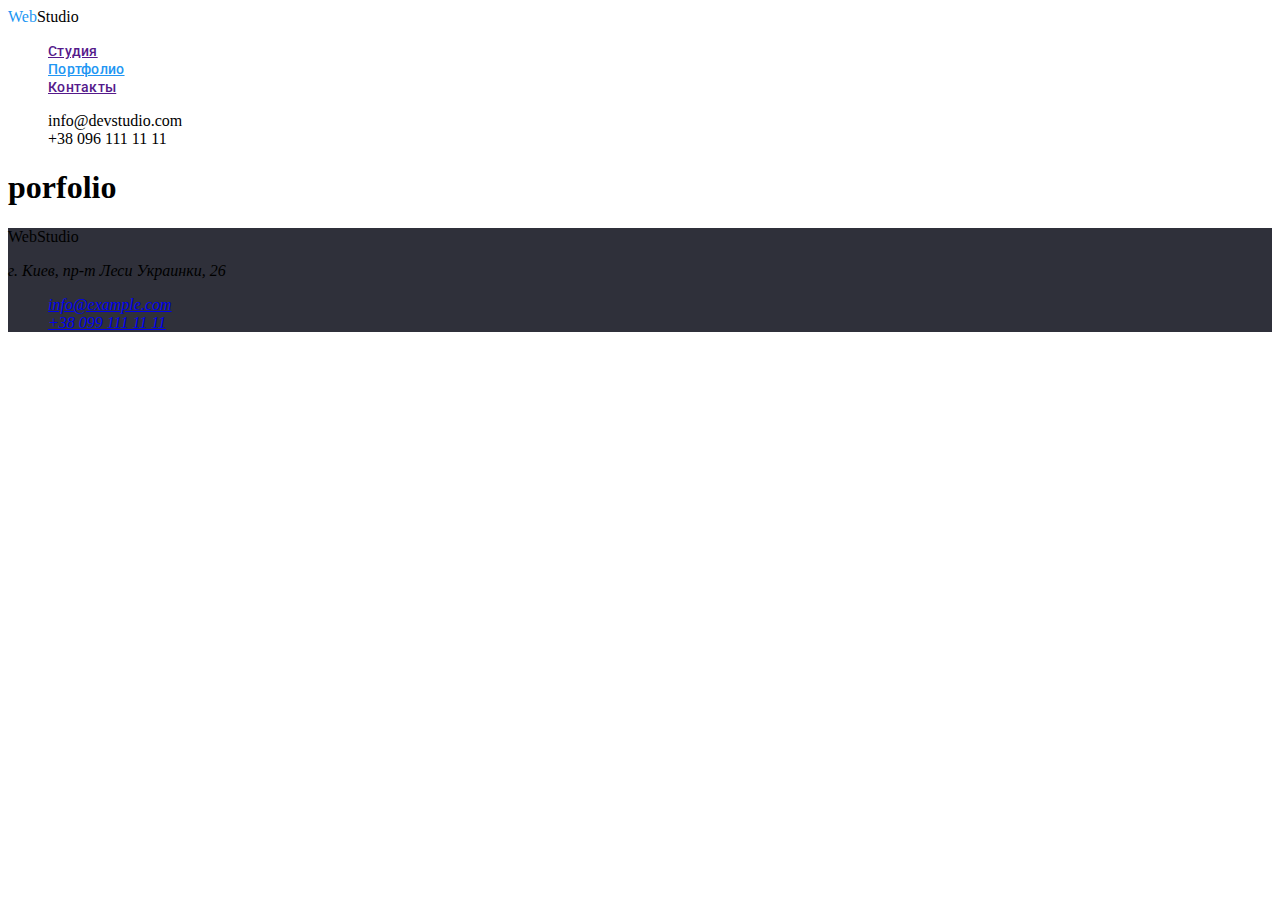
==== portfolio.html @ d1a4fc59 "зробив основні моменти в css" ====
<!DOCTYPE html>
<html lang="ru">
  <head>
    <meta charset="UTF-8" />
    <meta http-equiv="X-UA-Compatible" content="IE=edge" />
    <meta name="viewport" content="width=device-width, initial-scale=1.0" />
    <title>portfolio</title>
    <link rel="preconnect" href="https://fonts.googleapis.com" />
    <link rel="preconnect" href="https://fonts.gstatic.com" crossorigin />
    <link
      href="https://fonts.googleapis.com/css2?family=Raleway:wght@700&family=Roboto:wght@400;500;700;900&display=swap"
      rel="stylesheet"
    />
    <link rel="stylesheet" href="./css/styles.css" />
  </head>
  <body>
    <!-- header-section -->
    <header class="header">
      <a href="./index.html" class="header-logo link"> <span class="web-cl">Web</span>Studio </a>
      <nav class="header-nav">
        <ul class="header-list list">
          <li class="header-item">
            <a href="" class="header-link">Студия</a>
          </li>
          <li class="header-item">
            <a href="./portfolio.html" class="header-link header-link-current">Портфолио</a>
          </li>
          <li class="header-item">
            <a href="" class="header-link">Контакты</a>
          </li>
        </ul>
      </nav>
      <ul class="contact-items list">
        <li class="contact-item">
          <a href="mailto:info@devstudio.com" class="header-mail link">info@devstudio.com</a>
        </li>
        <li class="contact-item">
          <a href="tel:+380961111111" class="header-phone link">+38 096 111 11 11</a>
        </li>
      </ul>
    </header>
    <!-- Main section -->
    <main><h1>porfolio</h1></main>
    <footer>
      <!-- Подвал сайта -->
      <section class="footer">
        <a href="./index.html" class="footer-logo link"> WebStudio </a>

        <address>
          <p>г. Киев, пр-т Леси Украинки, 26</p>
          <ul class="address-items list">
            <li class="address-item"><a href="mailto:info@example.com">info@example.com</a></li>
            <li class="address-item"><a href="tell:+380991111111">+38 099 111 11 11</a></li>
          </ul>
        </address>
      </section>
    </footer>
  </body>
</html>
---- css/styles.css ----
:root {
    /* Fonts */
    --main-font: Roboto , sans-serif;
    --secondary-font: Ralawey , sans-serif;
    
    /* Text colors */
    --main-txt-cl: #212121;
    --accent-txt-cl: #2196F3;
    --btn-txt-cl: #ffffff;
    --second-txt-color:#757575;
    --black-txt-cl: #000000;
    /* background-color */
    --light-bg-cl:#ffffff;
    --dark-bg-cl: #2F303A;
    --grey-bg-cl: #757575;

    /* others */
}

.body {
    font-family: var(--main-font);
    color:var(--main-txt-cl)
}

/* reset styles */
.link {
    text-decoration: none;
    color: currentColor;
}
.list {
    list-style: none;
}

/* base style */
.uppertitle {
    font-family: 'Roboto';
    font-style: normal;
    font-weight: 900;
    font-size: 44px;
    line-height: calc(60/44);
    text-align: center;
    letter-spacing: 0.06em;
    text-transform: uppercase;
    color:var(--btn-txt-cl)
}
.btn {
    font-family: 'Roboto';
    font-style: normal;
    font-weight: 700;
    font-size: 16px;
    line-height: calc(30/16);
    display: flex;
    align-items: center;
    text-align: center;
    letter-spacing: 0.06em;
    color:var(--btn-txt-cl);
    background-color: var(--accent-txt-cl);
}
.logo {
    font-family: 'Raleway';
    font-style: normal;
    font-weight: 700;
    font-size: 26px;
    line-height: calc(31/26);
    letter-spacing: 0.03em;
}
/* 
!!!!!!!!!!!!!!!!!!!!!!!!!!!!
!!!!!!Header section!!!!!!!! 
!!!!!!!!!!!!!!!!!!!!!!!!!!!!
*/
.header {
    background-color:var(--light-bg-cl)
}

.header-link {
    font-family: 'Roboto';
    font-style: normal;
    font-weight: 500;
    font-size: 14px;
    line-height: calc(16/14);
    letter-spacing: 0.02em;
}
.header-link:hover,
.header-link:focus,
.header-phone:hover,
.header-phone:focus {
    color: var(--accent-txt-cl);
}
.header-link-current {
    color:var(--accent-txt-cl)
}
.web-cl {
    color: var(--accent-txt-cl);
}
/* 
!!!!!!!!!!!!!!!!!!!!!!!!!!!!
!!!!!!Hero section!!!!!!!!!! 
!!!!!!!!!!!!!!!!!!!!!!!!!!!!
*/
.hero {
    background-color: #2F303A;
}
/* 
!!!!!!!!!!!!!!!!!!!!!!!!!!!!
!!!!!!Features section!!!!!!
!!!!!!!!!!!!!!!!!!!!!!!!!!!!
*/
.feature {
    background-color: var(--light-bg-cl);
}
.feature-article {
    font-family: 'Roboto';
        font-style: normal;
        font-weight: 700;
        font-size: 14px;
        line-height: calc(16/14);
        letter-spacing: 0.03em;
        text-transform: uppercase;
        color: #212121;
}
.feature-paragraph {
        font-family: 'Roboto';
        font-style: normal;
        font-weight: 400;
        font-size: 14px;
        line-height: calc(24/14);
        letter-spacing: 0.03em;
        color: #757575;
}
/* 
!!!!!!!!!!!!!!!!!!!!!!!!!!!!
!!!!!!Portfolio section!!!!! 
!!!!!!!!!!!!!!!!!!!!!!!!!!!!
*/
.portfolio {
    background-color: var(--light-bg-cl);
}
.portfolio-main {
        font-family: 'Roboto';
        font-style: normal;
        font-weight: 700;
        font-size: 36px;
        line-height: calc(42/36);
        text-align: center;
        letter-spacing: 0.03em;
        color: #212121;
}

/* 
!!!!!!!!!!!!!!!!!!!!!!!!!!!!
!!!!!!Team section!!!!!!!!!! 
!!!!!!!!!!!!!!!!!!!!!!!!!!!!
*/
.team {
    background-color: #E5E5E5;;
}
.team-main {
    font-family: 'Roboto';
    font-style: normal;
    font-weight: 700;
    font-size: 36px;
    line-height: calc(42/36);
    text-align: center;
    letter-spacing: 0.03em;
    color: #212121;
}
.team-name {
    font-family: 'Roboto';
    font-style: normal;
    font-weight: 500;
    font-size: 16px;
    line-height: calc(19/16);
    text-align: center;
    letter-spacing: 0.03em;
    color: #212121;
}
.team-job {
    font-family: 'Roboto';
    font-style: normal;
    font-weight: 400;
    font-size: 16px;
    line-height: calc(19/16);
    text-align: center;
    letter-spacing: 0.03em;
    color: #757575;
}
/* 
!!!!!!!!!!!!!!!!!!!!!!!!!!!!
!!!!!!Footer section!!!!!!!!!! 
!!!!!!!!!!!!!!!!!!!!!!!!!!!!
*/
.footer {
    background-color: var(--dark-bg-cl);
}
.address {
    font-family: 'Roboto';
    font-style: normal;
    font-weight: 400;
    font-size: 14px;
    line-height:calc(24/14);
    letter-spacing: 0.03em;
     color: #FFFFFF;
}
.footer-list{
    font-family: 'Roboto';
    font-style: normal;
    font-weight: 400;
    font-size: 14px;
    line-height: calc(24/14);
    letter-spacing: 0.03em;
    color: rgba(255, 255, 255, 0.6);
}
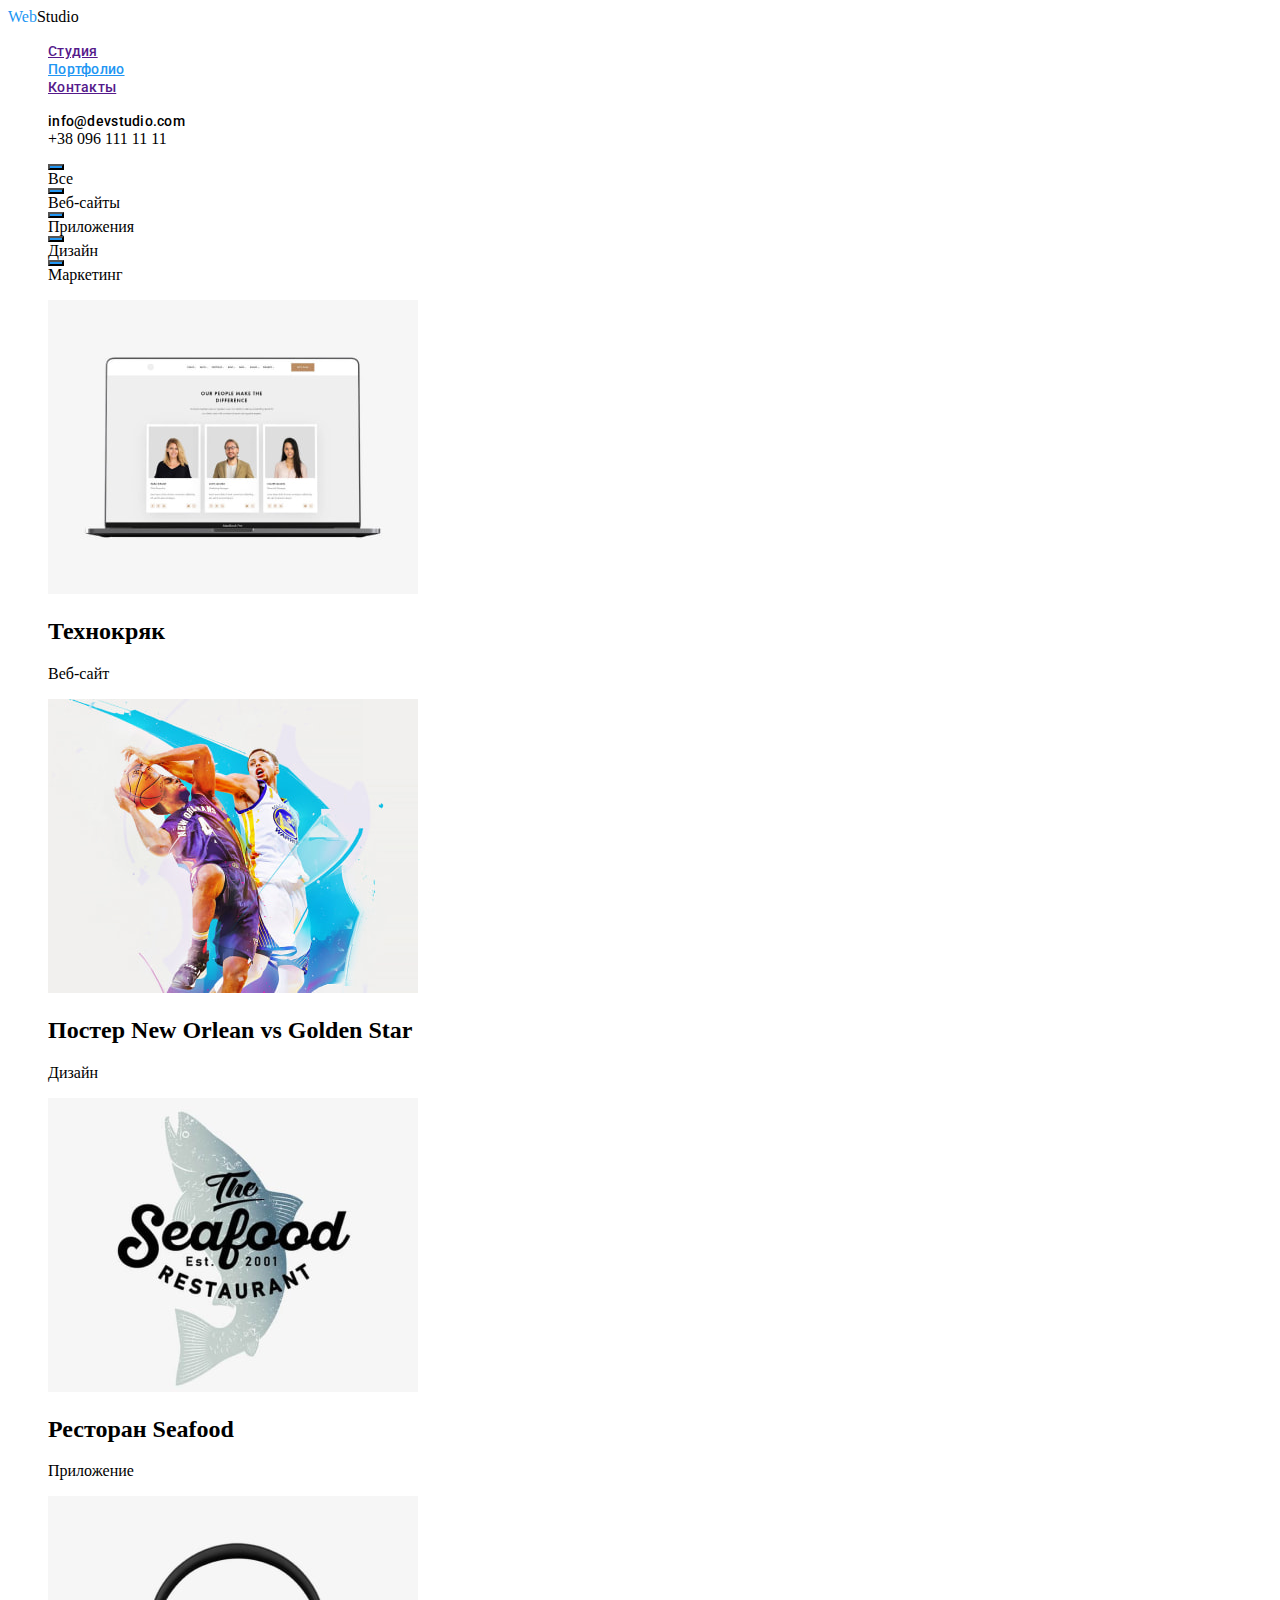
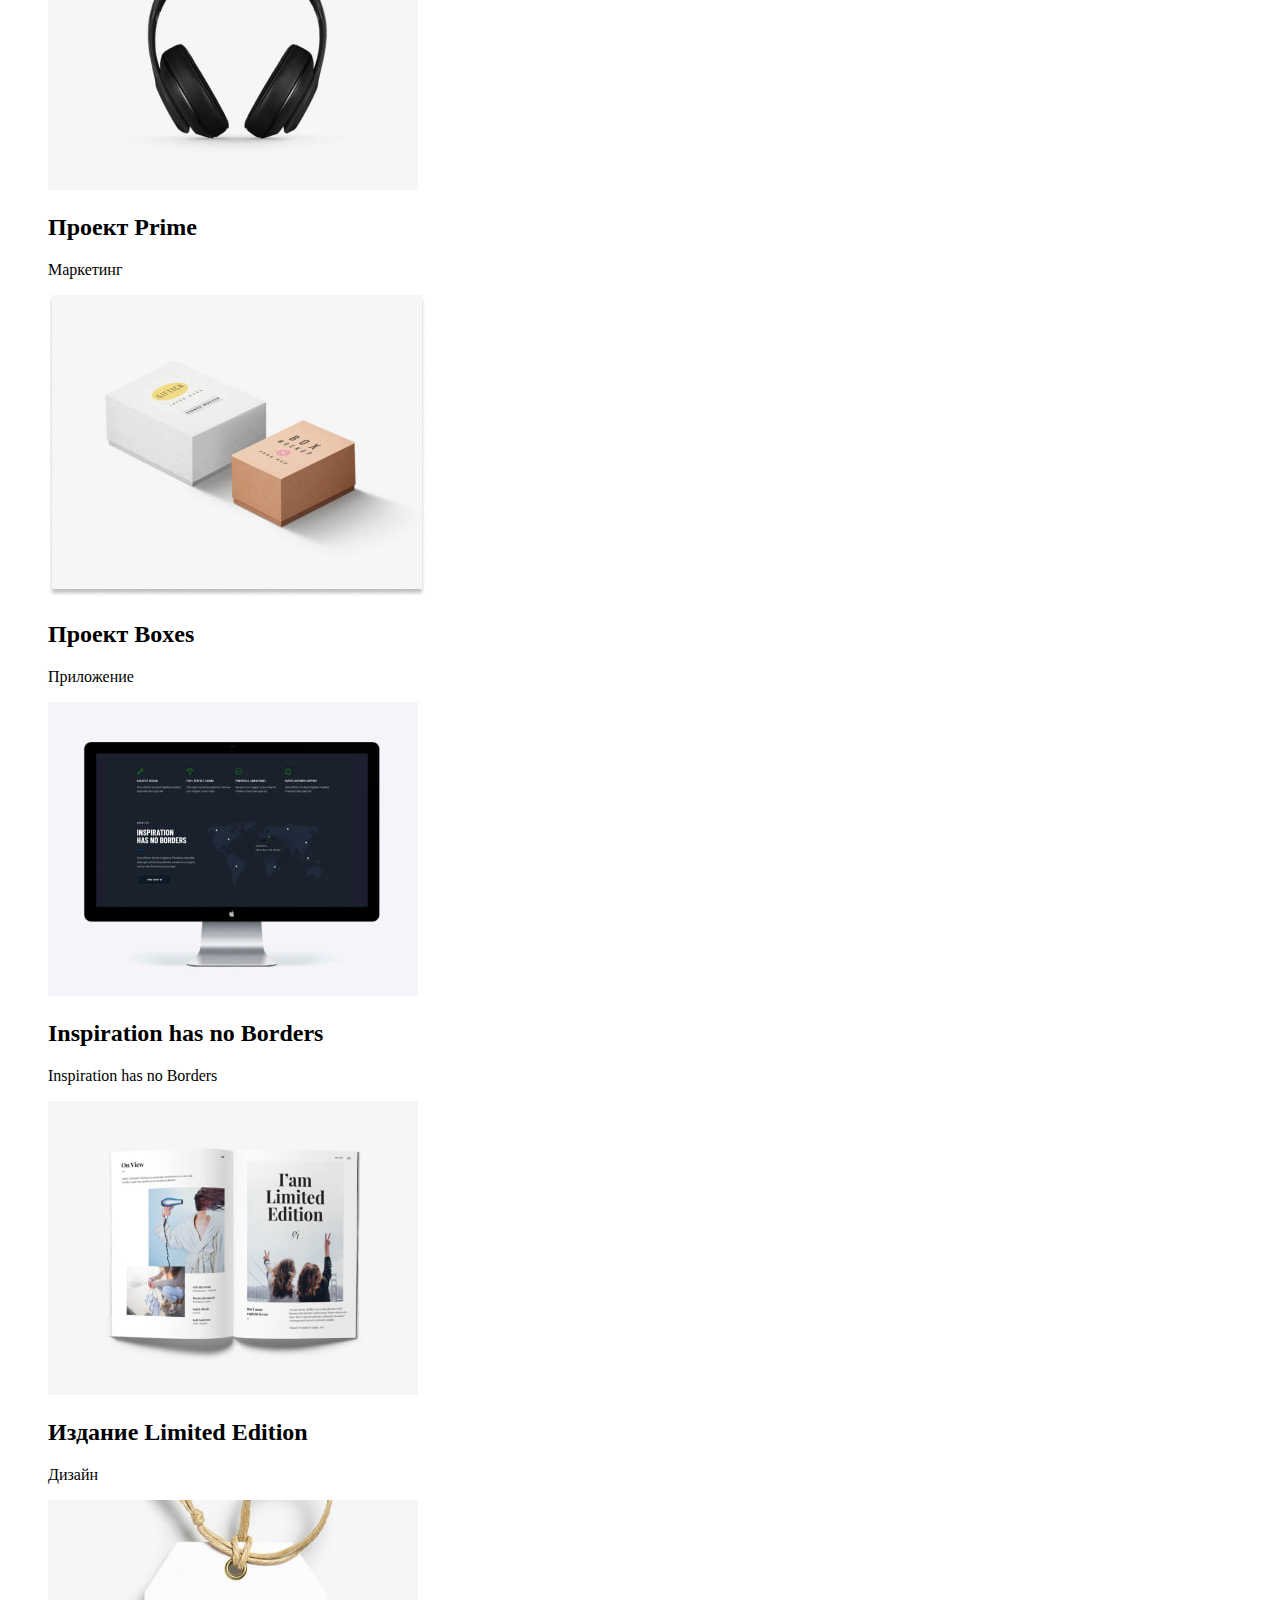
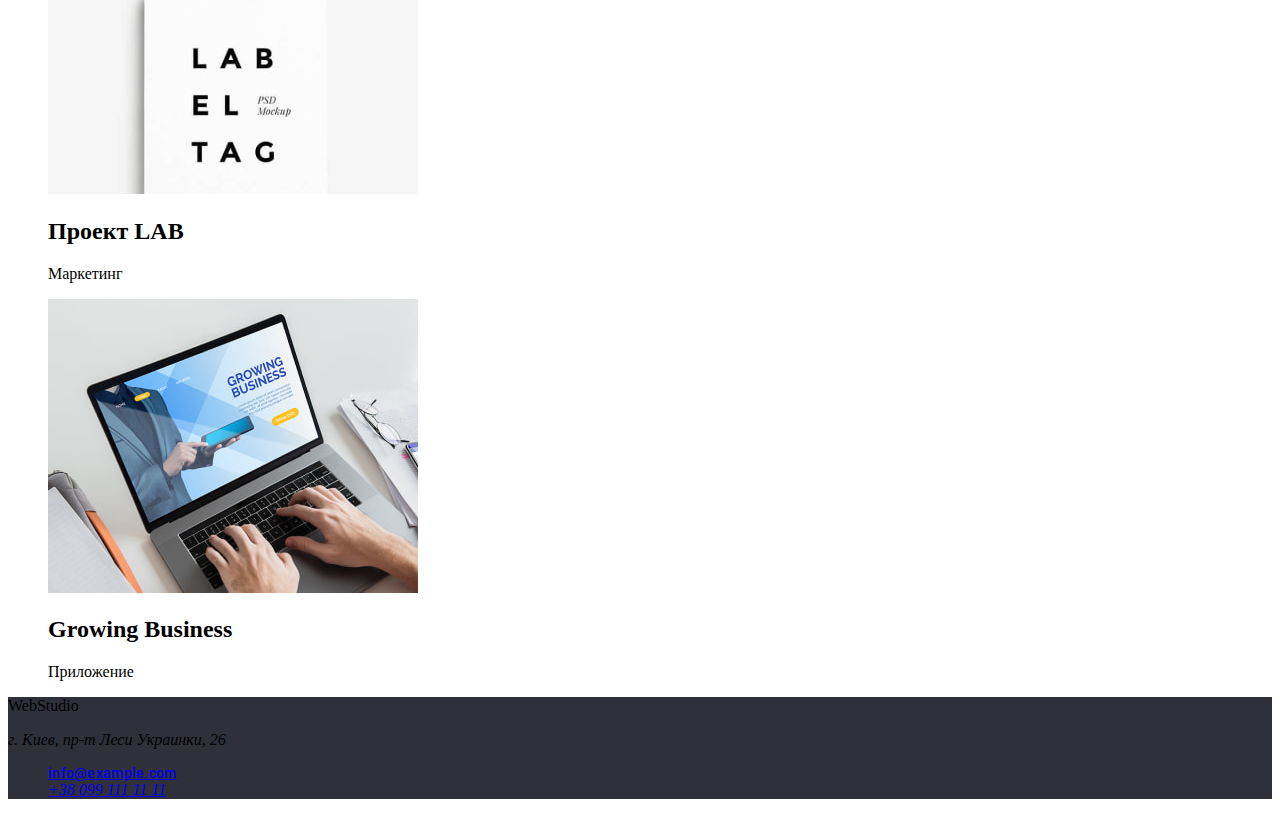
==== commit 03f0f211: "portfolio" ====
--- a/portfolio.html
+++ b/portfolio.html
@@ -32,7 +32,7 @@
       </nav>
       <ul class="contact-items list">
         <li class="contact-item">
-          <a href="mailto:info@devstudio.com" class="header-mail link">info@devstudio.com</a>
+          <a href="mailto:info@devstudio.com" class="header-link link">info@devstudio.com</a>
         </li>
         <li class="contact-item">
           <a href="tel:+380961111111" class="header-phone link">+38 096 111 11 11</a>
@@ -40,7 +40,64 @@
       </ul>
     </header>
     <!-- Main section -->
-    <main><h1>porfolio</h1></main>
+    <main>
+      <section>
+        <ul class="list">
+          <li><button type="button" class="btn"></button>Все</li>
+          <li><button type="button" class="btn"></button>Веб-сайты</li>
+          <li><button type="button" class="btn"></button>Приложения</li>
+          <li><button type="button" class="btn"></button>Дизайн</li>
+          <li><button type="button" class="btn"></button>Маркетинг</li>
+        </ul>
+        <ul class="list">
+          <li>
+            <img src="./images-portfolio/project-1.jpg" alt="" />
+            <h2>Технокряк</h2>
+            <p>Веб-сайт</p>
+          </li>
+          <li>
+            <img src="./images-portfolio/project-2.jpg" alt="" />
+            <h2>Постер New Orlean vs Golden Star</h2>
+            <p>Дизайн</p>
+          </li>
+          <li>
+            <img src="./images-portfolio/project-3.jpg" alt="" />
+            <h2>Ресторан Seafood</h2>
+            <p>Приложение</p>
+          </li>
+          <li>
+            <img src="./images-portfolio/project-4.jpg" alt="" />
+            <h2>Проект Prime</h2>
+            <p>Маркетинг</p>
+          </li>
+          <li>
+            <img src="./images-portfolio/project-5.jpg" alt="" />
+            <h2>Проект Boxes</h2>
+            <p>Приложение</p>
+          </li>
+          <li>
+            <img src="./images-portfolio/project-6.jpg" alt="" />
+            <h2>Inspiration has no Borders</h2>
+            <p>Inspiration has no Borders</p>
+          </li>
+          <li>
+            <img src="./images-portfolio/project-7.jpg" alt="" />
+            <h2>Издание Limited Edition</h2>
+            <p>Дизайн</p>
+          </li>
+          <li>
+            <img src="./images-portfolio/project-8.jpg" alt="" />
+            <h2>Проект LAB</h2>
+            <p>Маркетинг</p>
+          </li>
+          <li>
+            <img src="./images-portfolio/project-9.jpg" alt="" />
+            <h2>Growing Business</h2>
+            <p>Приложение</p>
+          </li>
+        </ul>
+      </section>
+    </main>
     <footer>
       <!-- Подвал сайта -->
       <section class="footer">
@@ -49,8 +106,8 @@
         <address>
           <p>г. Киев, пр-т Леси Украинки, 26</p>
           <ul class="address-items list">
-            <li class="address-item"><a href="mailto:info@example.com">info@example.com</a></li>
-            <li class="address-item"><a href="tell:+380991111111">+38 099 111 11 11</a></li>
+            <li class="header-link"><a href="mailto:info@example.com">info@example.com</a></li>
+            <li class="header-phone"><a href="tell:+380991111111">+38 099 111 11 11</a></li>
           </ul>
         </address>
       </section>
--- a/css/styles.css
+++ b/css/styles.css
@@ -20,6 +20,7 @@
 .body {
     font-family: var(--main-font);
     color:var(--main-txt-cl)
+    
 }
 
 /* reset styles */
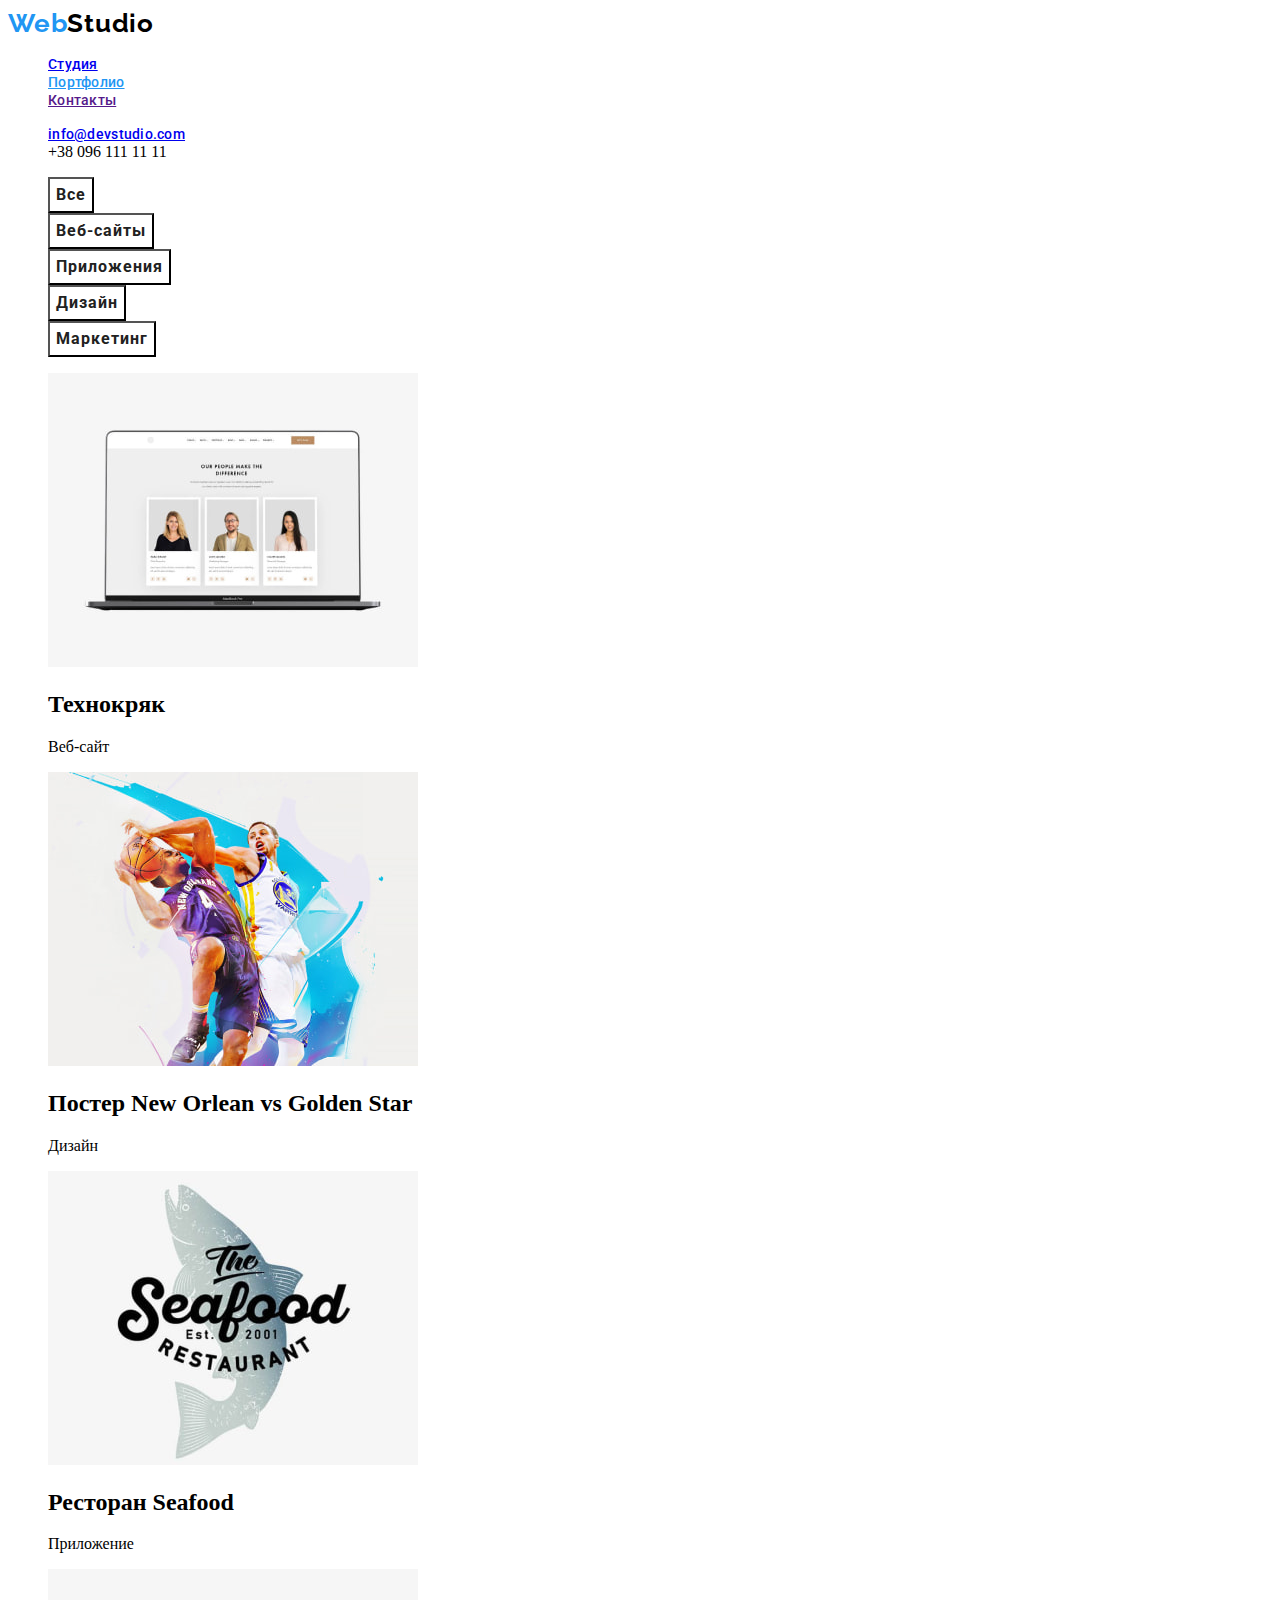
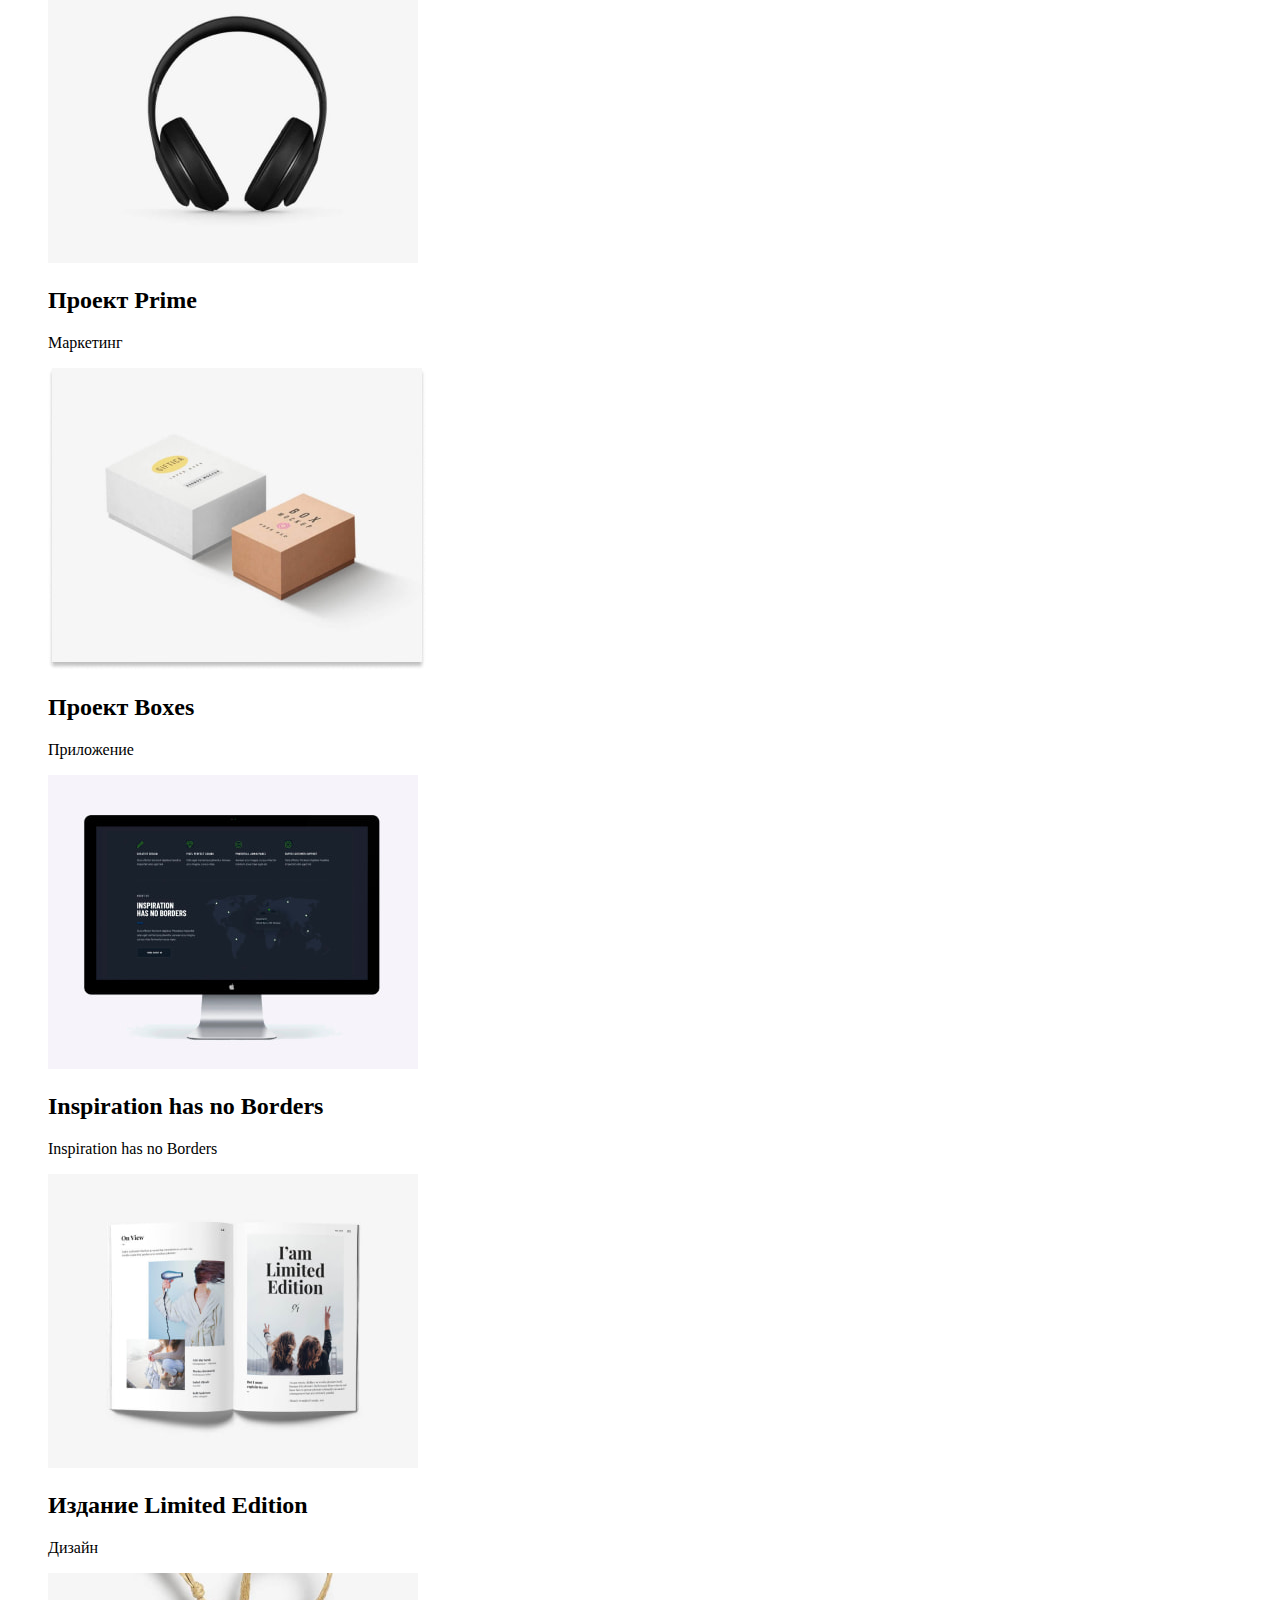
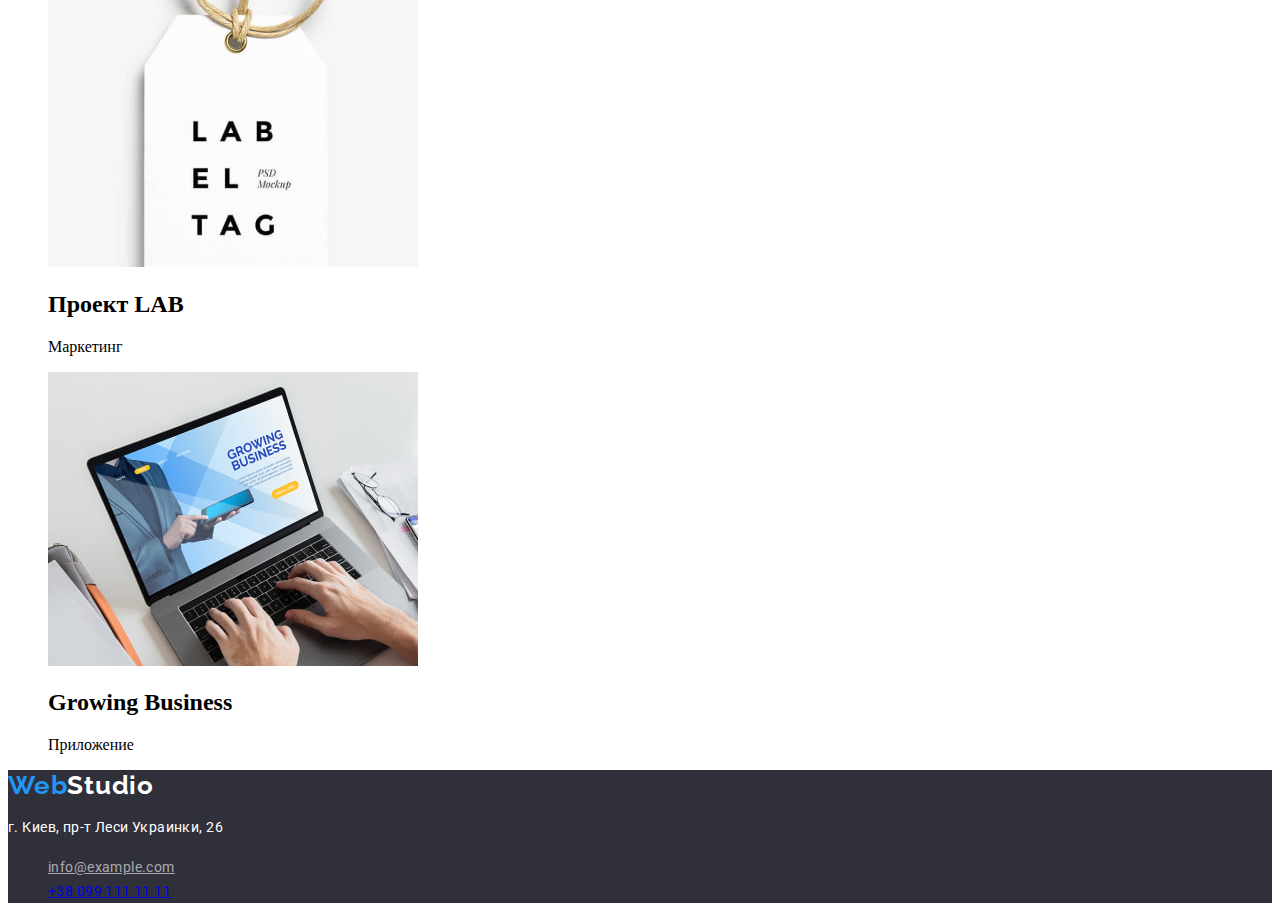
==== commit a8301621: "saddda" ====
--- a/portfolio.html
+++ b/portfolio.html
@@ -16,11 +16,11 @@
   <body>
     <!-- header-section -->
     <header class="header">
-      <a href="./index.html" class="header-logo link"> <span class="web-cl">Web</span>Studio </a>
+      <a href="./index.html" class="logo link"> <span class="web-cl">Web</span>Studio </a>
       <nav class="header-nav">
         <ul class="header-list list">
           <li class="header-item">
-            <a href="" class="header-link">Студия</a>
+            <a href="./index.html" class="header-link">Студия</a>
           </li>
           <li class="header-item">
             <a href="./portfolio.html" class="header-link header-link-current">Портфолио</a>
@@ -32,7 +32,7 @@
       </nav>
       <ul class="contact-items list">
         <li class="contact-item">
-          <a href="mailto:info@devstudio.com" class="header-link link">info@devstudio.com</a>
+          <a href="mailto:info@devstudio.com" class="header-link">info@devstudio.com</a>
         </li>
         <li class="contact-item">
           <a href="tel:+380961111111" class="header-phone link">+38 096 111 11 11</a>
@@ -43,11 +43,11 @@
     <main>
       <section>
         <ul class="list">
-          <li><button type="button" class="btn"></button>Все</li>
-          <li><button type="button" class="btn"></button>Веб-сайты</li>
-          <li><button type="button" class="btn"></button>Приложения</li>
-          <li><button type="button" class="btn"></button>Дизайн</li>
-          <li><button type="button" class="btn"></button>Маркетинг</li>
+          <li><button type="button" class="btn btn-dark btn-current">Все</button></li>
+          <li><button type="button" class="btn btn-dark">Веб-сайты</button></li>
+          <li><button type="button" class="btn btn-dark">Приложения</button></li>
+          <li><button type="button" class="btn btn-dark">Дизайн</button></li>
+          <li><button type="button" class="btn btn-dark">Маркетинг</button></li>
         </ul>
         <ul class="list">
           <li>
@@ -101,13 +101,17 @@
     <footer>
       <!-- Подвал сайта -->
       <section class="footer">
-        <a href="./index.html" class="footer-logo link"> WebStudio </a>
+        <a href="./index.html" class="footer-logo logo link"
+          ><span class="web-cl">Web</span>Studio</a
+        >
 
         <address>
-          <p>г. Киев, пр-т Леси Украинки, 26</p>
+          <p class="address">г. Киев, пр-т Леси Украинки, 26</p>
           <ul class="address-items list">
-            <li class="header-link"><a href="mailto:info@example.com">info@example.com</a></li>
-            <li class="header-phone"><a href="tell:+380991111111">+38 099 111 11 11</a></li>
+            <li class="address-item">
+              <a href="mailto:info@example.com" class="footer-list">info@example.com</a>
+            </li>
+            <li class="footer-list"><a href="tell:+380991111111">+38 099 111 11 11</a></li>
           </ul>
         </address>
       </section>
--- a/css/styles.css
+++ b/css/styles.css
@@ -18,11 +18,10 @@
 }
 
 .body {
+    font-size: 14px;
     font-family: var(--main-font);
     color:var(--main-txt-cl)
-    
-}
-
+}
 /* reset styles */
 .link {
     text-decoration: none;
@@ -56,6 +55,16 @@
     letter-spacing: 0.06em;
     color:var(--btn-txt-cl);
     background-color: var(--accent-txt-cl);
+}
+.btn:hover,
+.btn:focus,
+.btn-current {
+    color: var(--btn-txt-cl);
+    background-color: var(--accent-txt-cl);
+}
+.btn-dark {
+    color: var(--main-txt-cl);
+    background-color: var(--light-bg-cl);
 }
 .logo {
     font-family: 'Raleway';
@@ -211,4 +220,7 @@
     line-height: calc(24/14);
     letter-spacing: 0.03em;
     color: rgba(255, 255, 255, 0.6);
+}
+.footer-logo {
+    color: var(--btn-txt-cl);
 }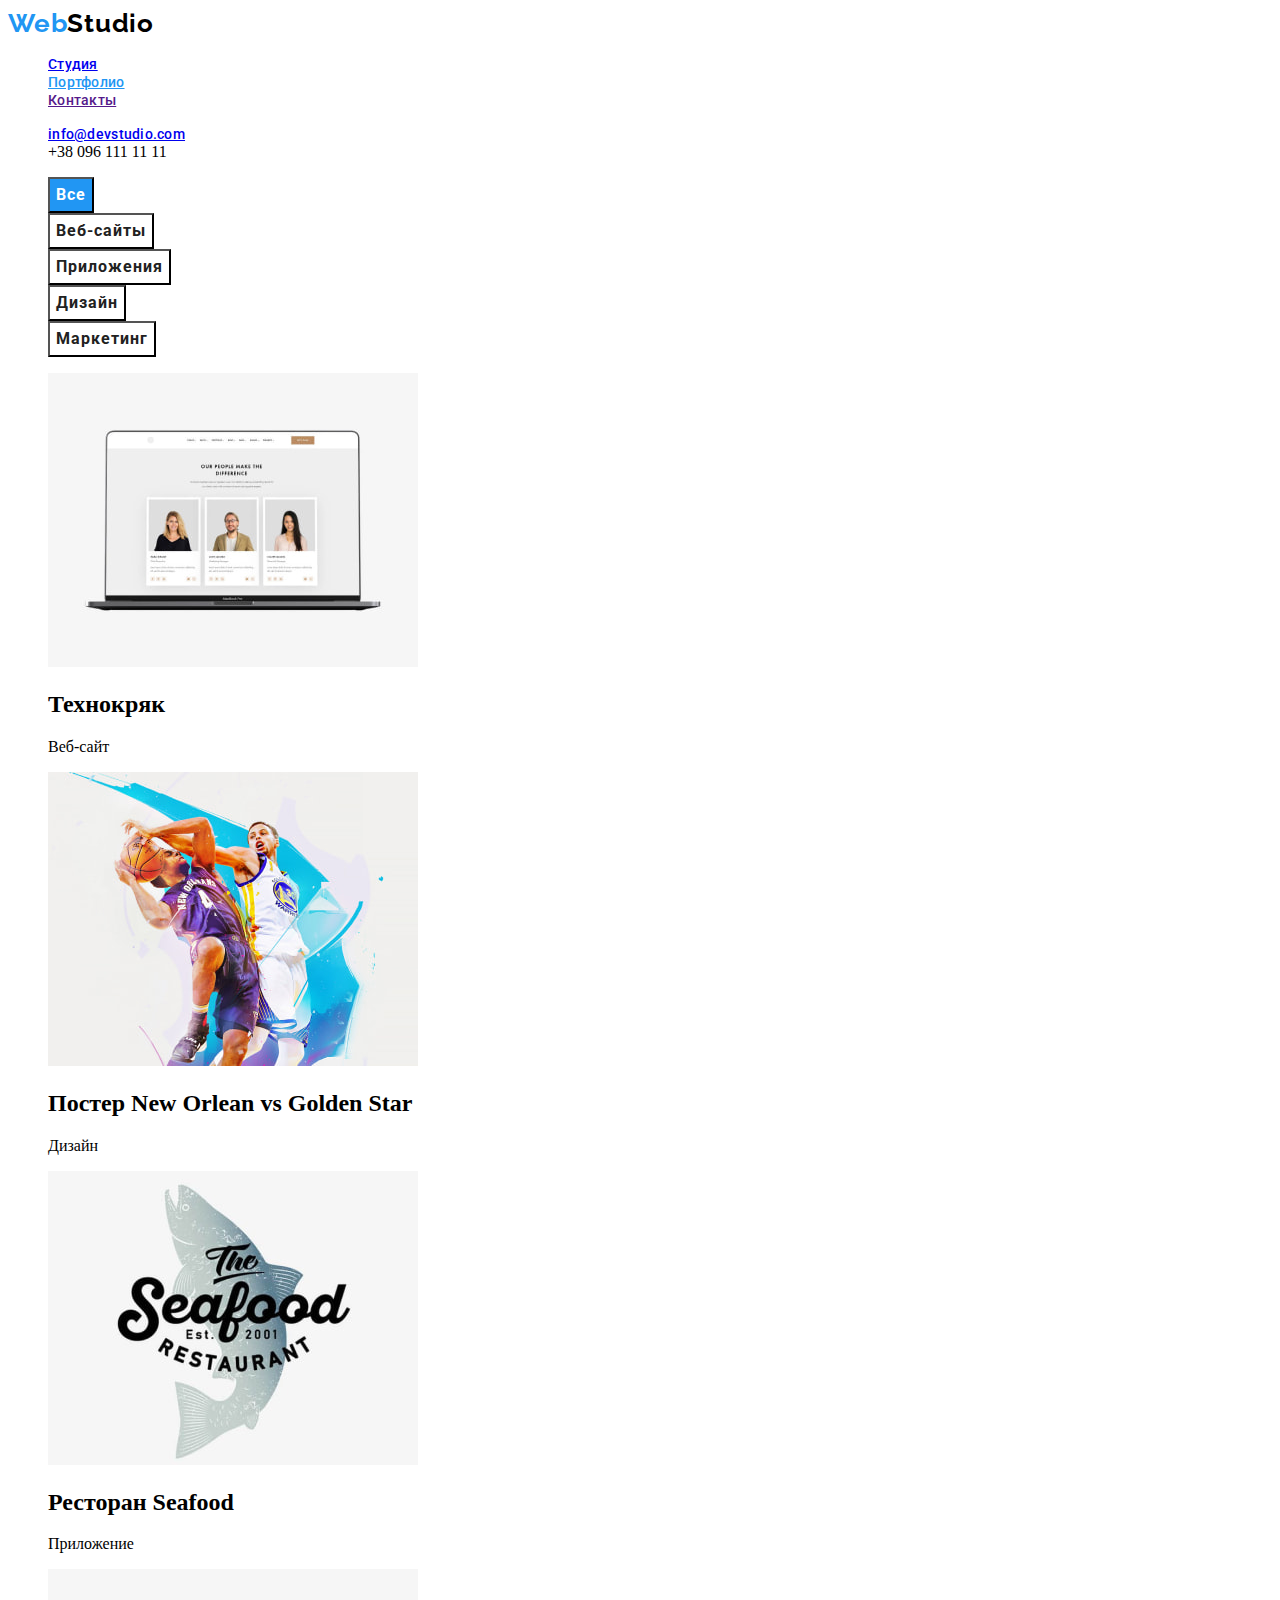
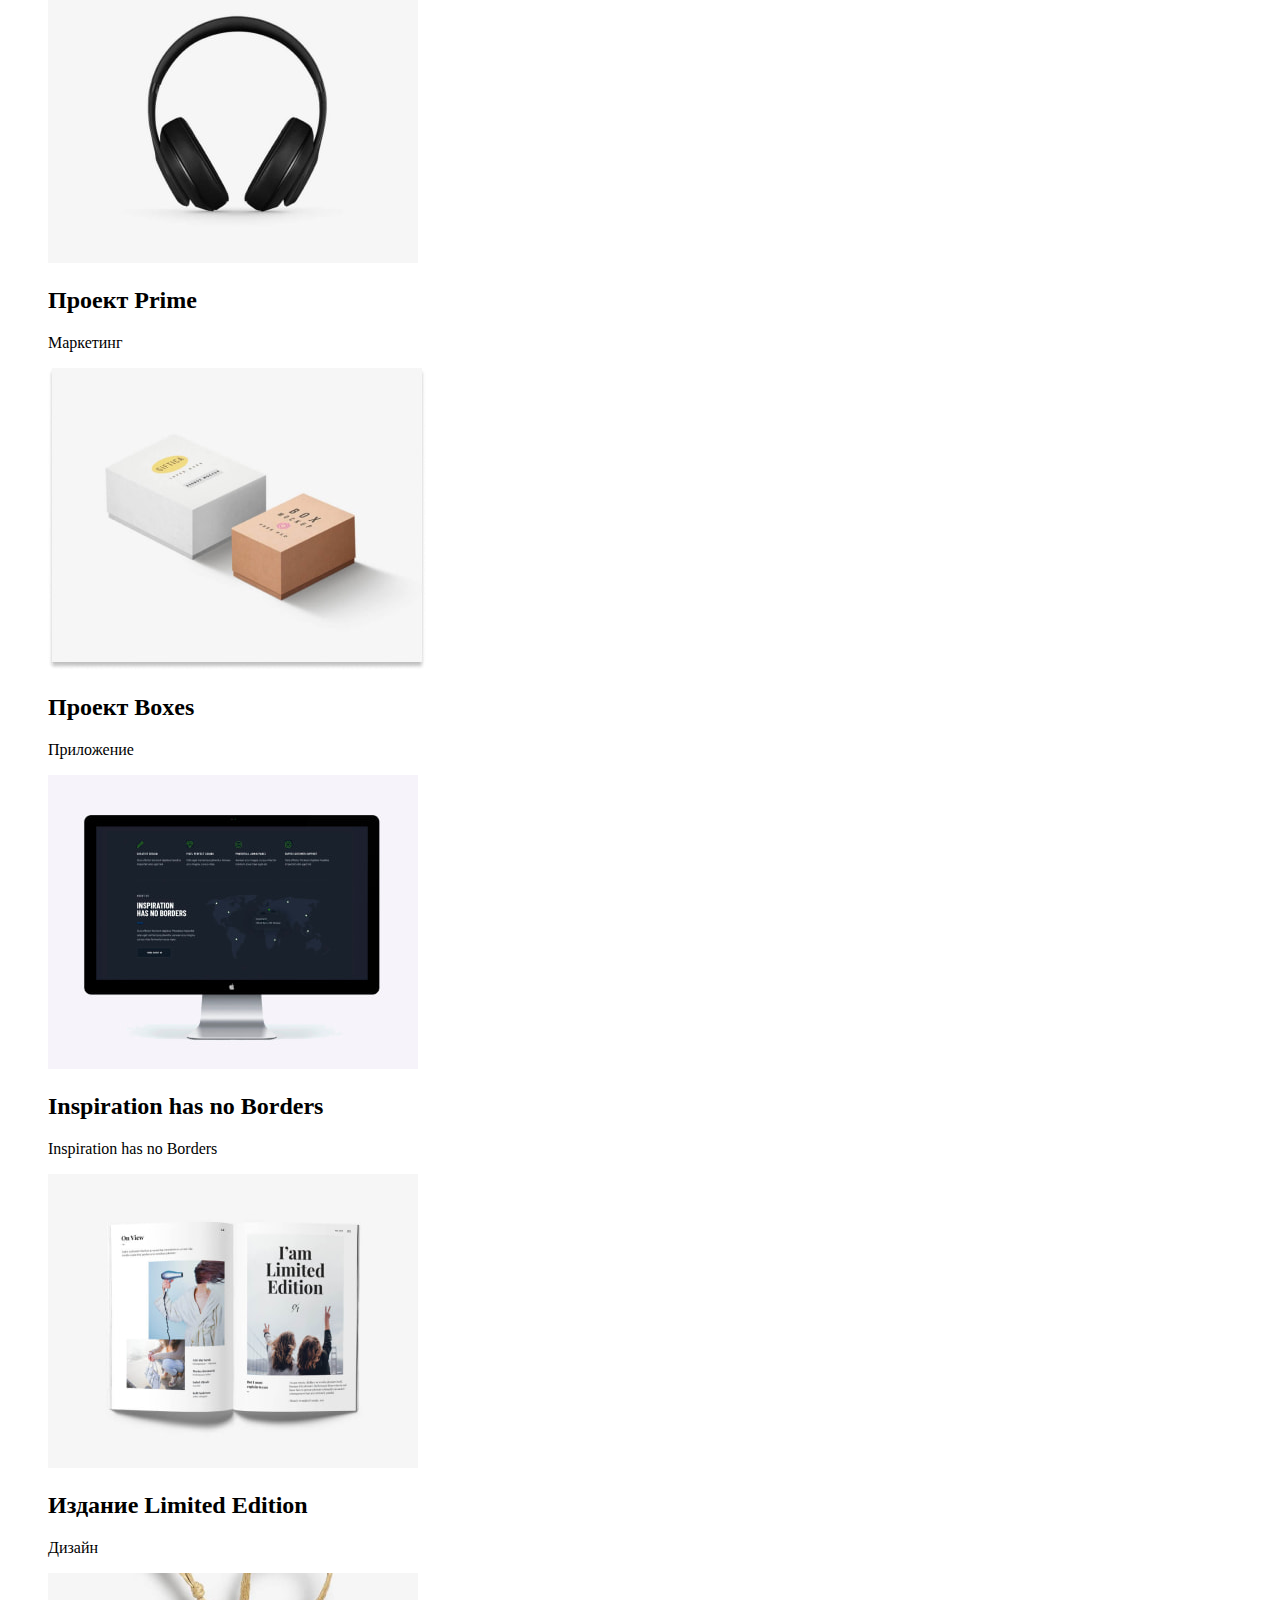
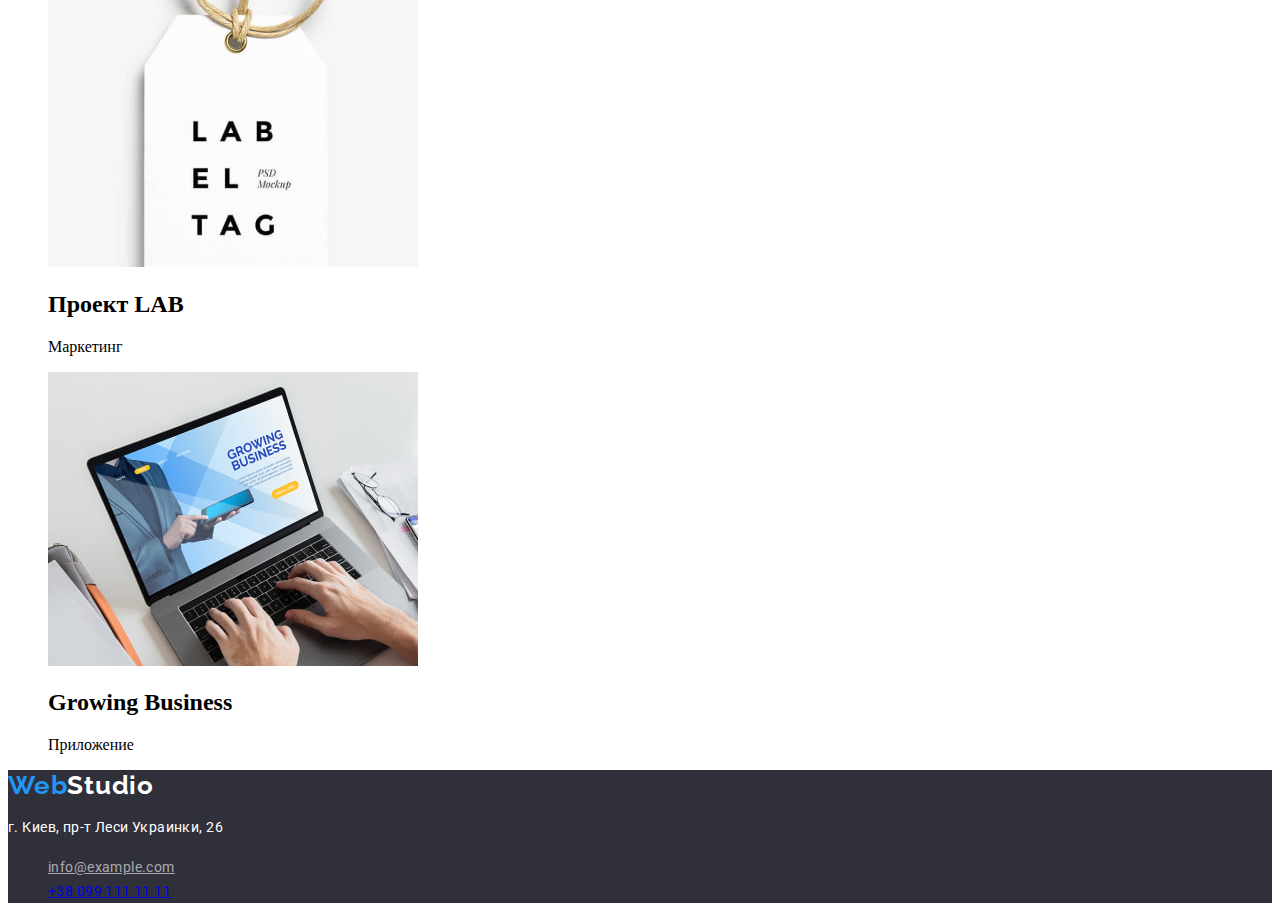
==== commit 4ecc147d: "вніс всі дороботки перед здачою" ====
--- a/portfolio.html
+++ b/portfolio.html
@@ -43,7 +43,7 @@
     <main>
       <section>
         <ul class="list">
-          <li><button type="button" class="btn btn-dark btn-current">Все</button></li>
+          <li><button type="button" class="btn btn-dark btn-dark-current">Все</button></li>
           <li><button type="button" class="btn btn-dark">Веб-сайты</button></li>
           <li><button type="button" class="btn btn-dark">Приложения</button></li>
           <li><button type="button" class="btn btn-dark">Дизайн</button></li>
--- a/css/styles.css
+++ b/css/styles.css
@@ -13,6 +13,7 @@
     --light-bg-cl:#ffffff;
     --dark-bg-cl: #2F303A;
     --grey-bg-cl: #757575;
+    --blue-bg-cl: #3a1abd;
 
     /* others */
 }
@@ -55,9 +56,13 @@
     letter-spacing: 0.06em;
     color:var(--btn-txt-cl);
     background-color: var(--accent-txt-cl);
+    cursor: pointer;
 }
 .btn:hover,
-.btn:focus,
+.btn:focus{
+    color: var(--btn-txt-cl);
+    background-color: var(--blue-bg-cl);
+}
 .btn-current {
     color: var(--btn-txt-cl);
     background-color: var(--accent-txt-cl);
@@ -65,6 +70,12 @@
 .btn-dark {
     color: var(--main-txt-cl);
     background-color: var(--light-bg-cl);
+}
+.btn-dark:hover,
+.btn-dark:focus,
+.btn-dark-current {
+    color: var(--btn-txt-cl);
+    background-color: var(--accent-txt-cl);
 }
 .logo {
     font-family: 'Raleway';
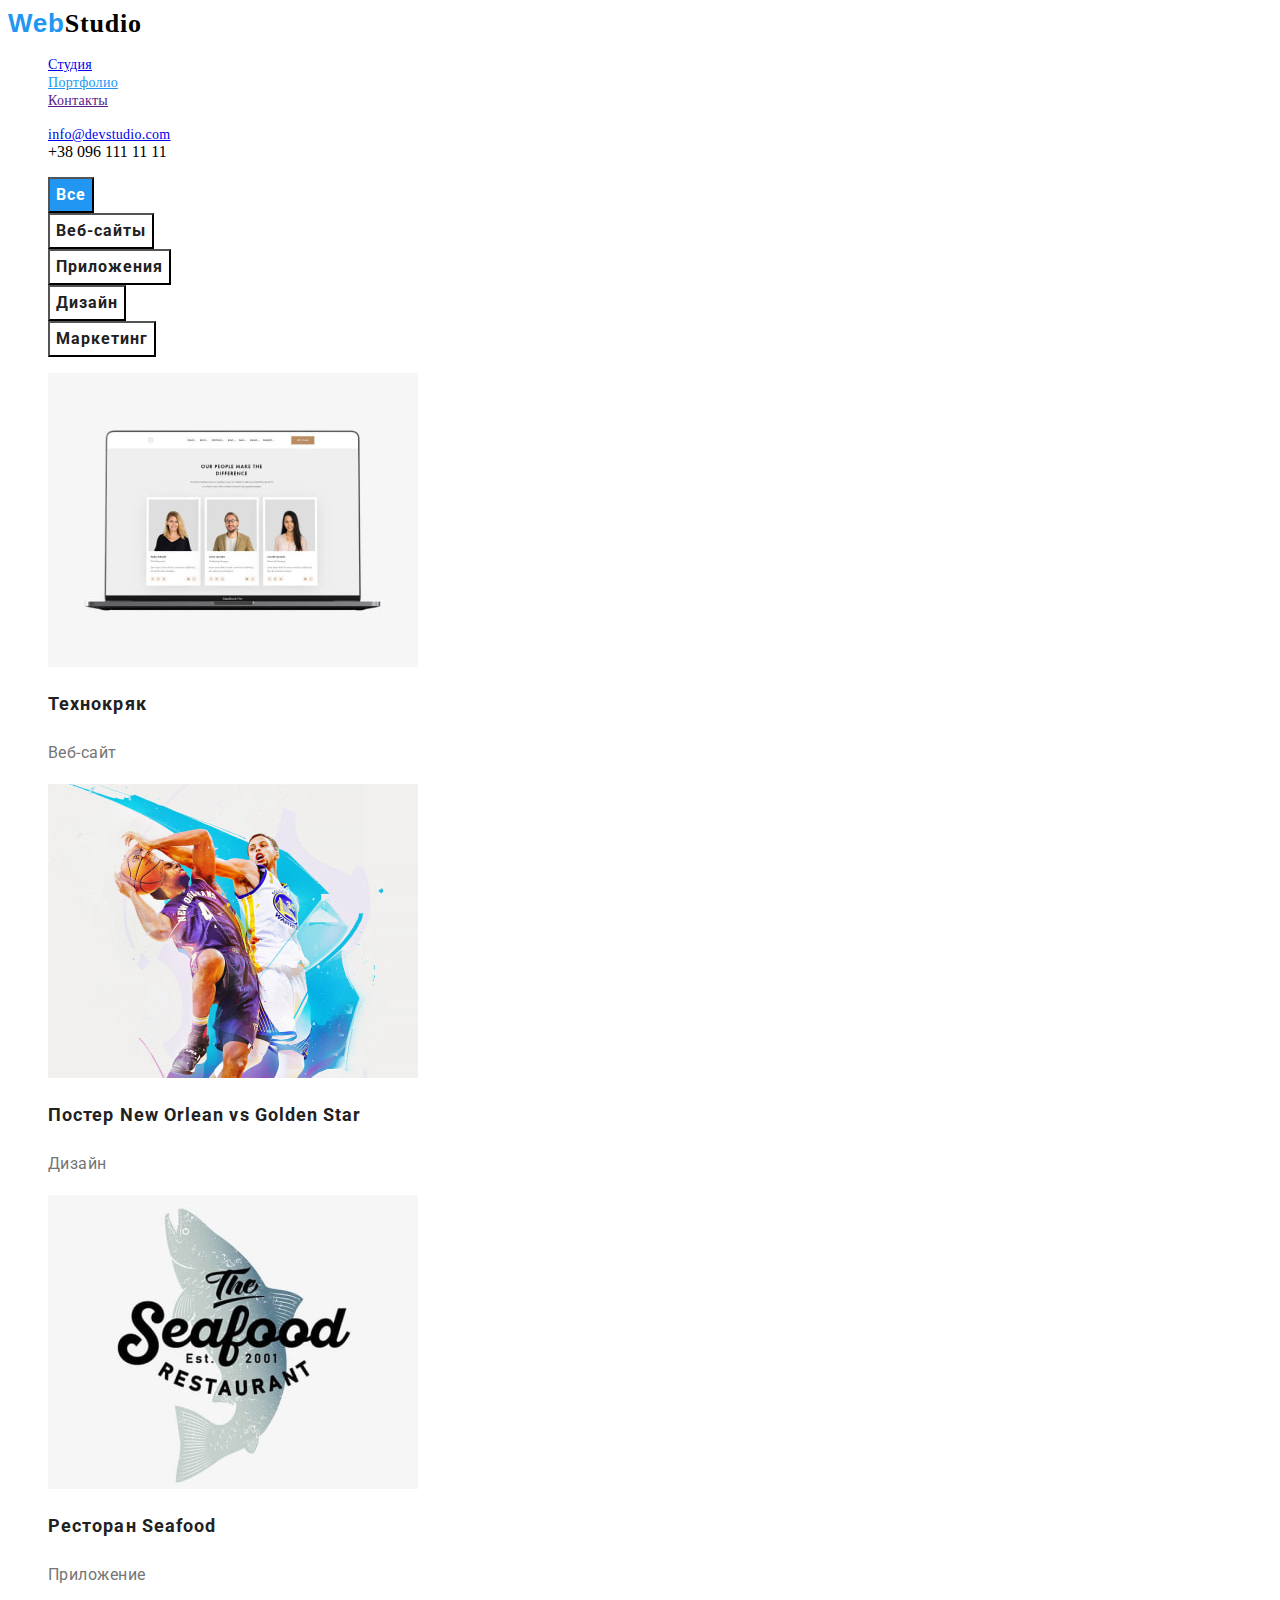
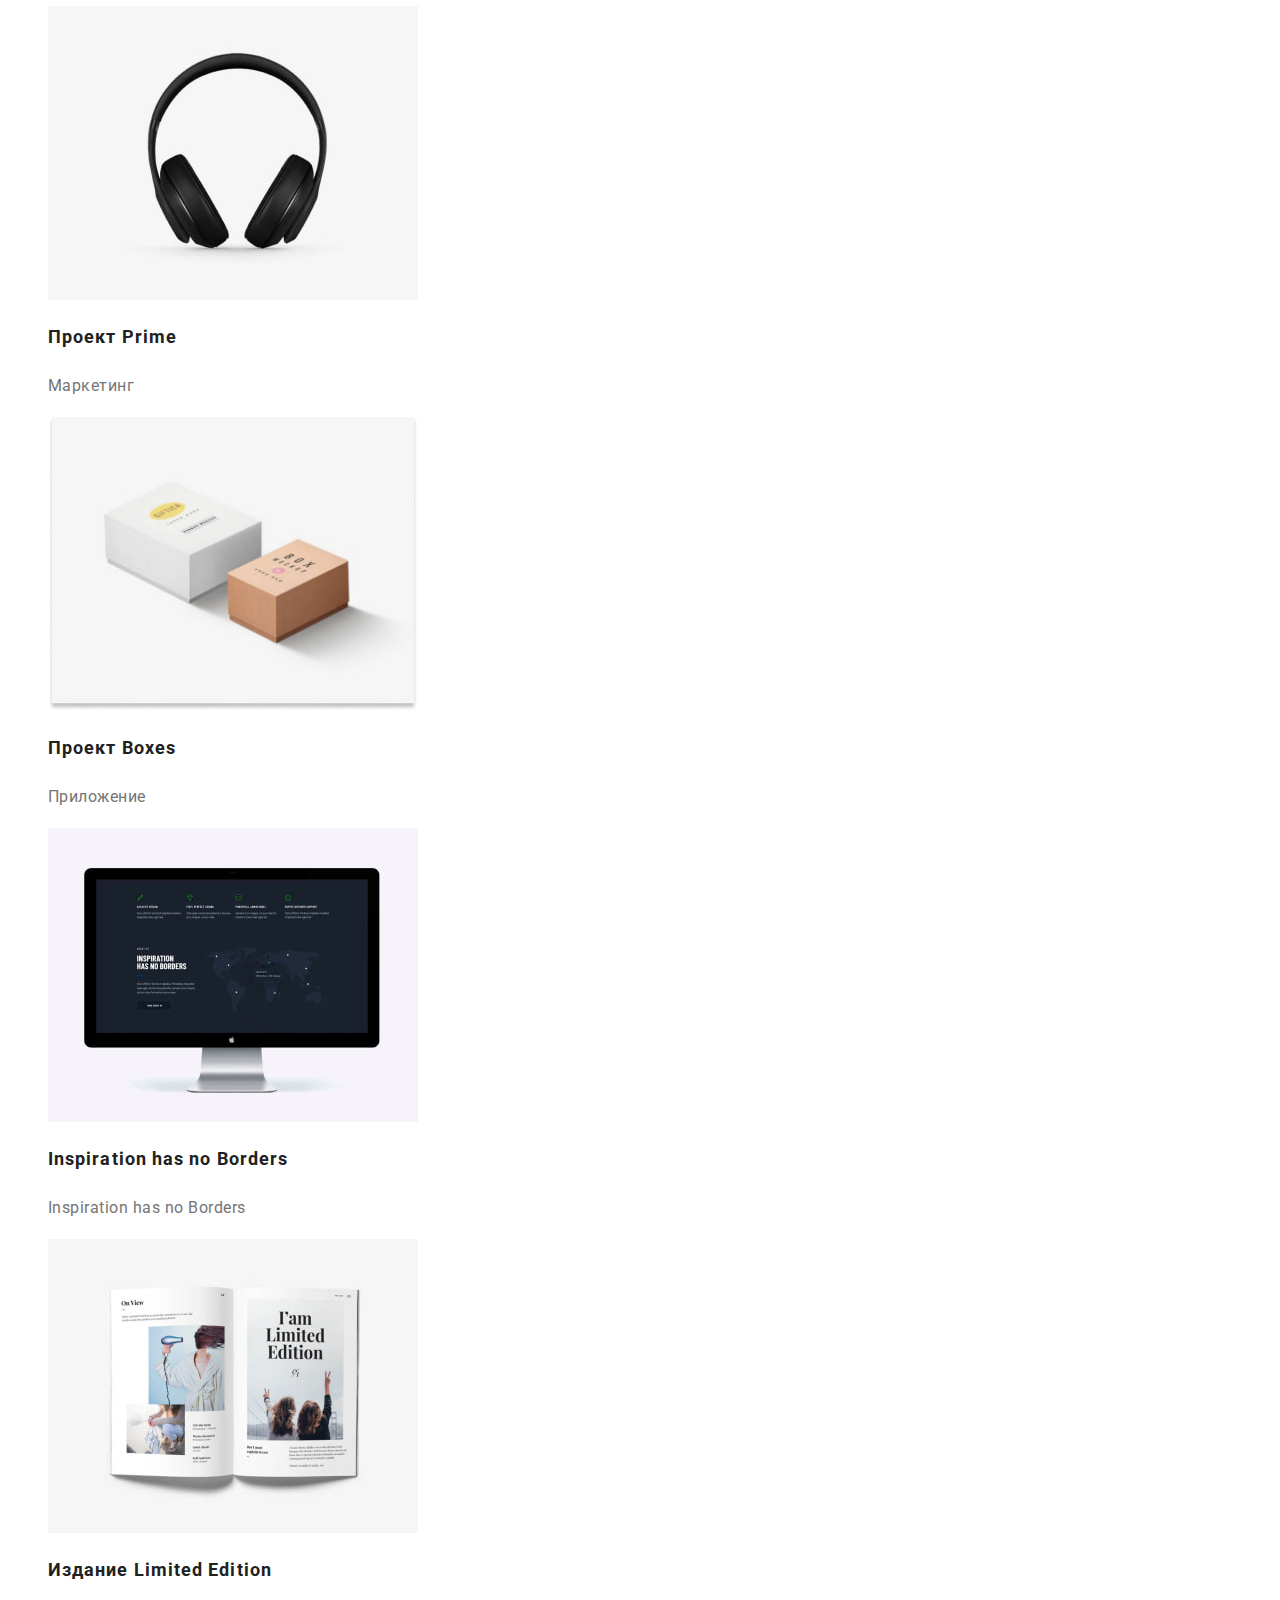
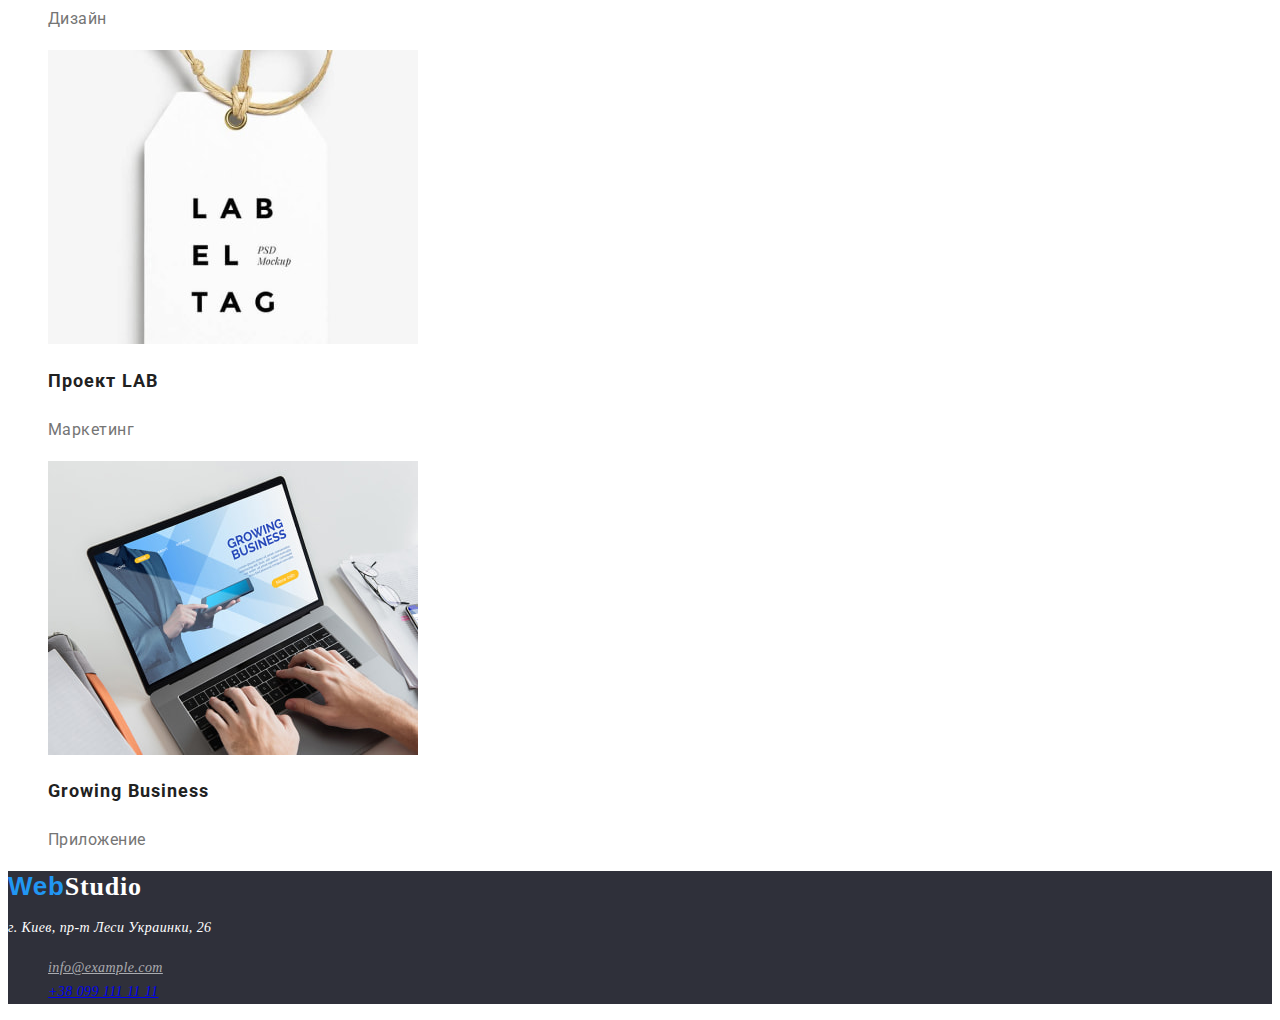
==== commit 66d6b082: "винонав поправки на які указав ментор" ====
--- a/portfolio.html
+++ b/portfolio.html
@@ -51,49 +51,49 @@
         </ul>
         <ul class="list">
           <li>
-            <img src="./images-portfolio/project-1.jpg" alt="" />
-            <h2>Технокряк</h2>
-            <p>Веб-сайт</p>
+            <img src="./images-portfolio/project-1.jpg" alt="1" width="370" height="294" />
+            <h2 class="name-sites">Технокряк</h2>
+            <p class="about-sites">Веб-сайт</p>
           </li>
           <li>
-            <img src="./images-portfolio/project-2.jpg" alt="" />
-            <h2>Постер New Orlean vs Golden Star</h2>
-            <p>Дизайн</p>
+            <img src="./images-portfolio/project-2.jpg" alt="2" width="370" height="294" />
+            <h2 class="name-sites">Постер New Orlean vs Golden Star</h2>
+            <p class="about-sites">Дизайн</p>
           </li>
           <li>
-            <img src="./images-portfolio/project-3.jpg" alt="" />
-            <h2>Ресторан Seafood</h2>
-            <p>Приложение</p>
+            <img src="./images-portfolio/project-3.jpg" alt="3" width="370" height="294" />
+            <h2 class="name-sites">Ресторан Seafood</h2>
+            <p class="about-sites">Приложение</p>
           </li>
           <li>
-            <img src="./images-portfolio/project-4.jpg" alt="" />
-            <h2>Проект Prime</h2>
-            <p>Маркетинг</p>
+            <img src="./images-portfolio/project-4.jpg" alt="4" width="370" height="294" />
+            <h2 class="name-sites">Проект Prime</h2>
+            <p class="about-sites">Маркетинг</p>
           </li>
           <li>
-            <img src="./images-portfolio/project-5.jpg" alt="" />
-            <h2>Проект Boxes</h2>
-            <p>Приложение</p>
+            <img src="./images-portfolio/project-5.jpg" alt="5" width="370" height="294" />
+            <h2 class="name-sites">Проект Boxes</h2>
+            <p class="about-sites">Приложение</p>
           </li>
           <li>
-            <img src="./images-portfolio/project-6.jpg" alt="" />
-            <h2>Inspiration has no Borders</h2>
-            <p>Inspiration has no Borders</p>
+            <img src="./images-portfolio/project-6.jpg" alt="6" width="370" height="294" />
+            <h2 class="name-sites">Inspiration has no Borders</h2>
+            <p class="about-sites">Inspiration has no Borders</p>
           </li>
           <li>
-            <img src="./images-portfolio/project-7.jpg" alt="" />
-            <h2>Издание Limited Edition</h2>
-            <p>Дизайн</p>
+            <img src="./images-portfolio/project-7.jpg" alt="7" width="370" height="294" />
+            <h2 class="name-sites">Издание Limited Edition</h2>
+            <p class="about-sites">Дизайн</p>
           </li>
           <li>
-            <img src="./images-portfolio/project-8.jpg" alt="" />
-            <h2>Проект LAB</h2>
-            <p>Маркетинг</p>
+            <img src="./images-portfolio/project-8.jpg" alt="8" width="370" height="294" />
+            <h2 class="name-sites">Проект LAB</h2>
+            <p class="about-sites">Маркетинг</p>
           </li>
           <li>
-            <img src="./images-portfolio/project-9.jpg" alt="" />
-            <h2>Growing Business</h2>
-            <p>Приложение</p>
+            <img src="./images-portfolio/project-9.jpg" alt="9" width="370" height="294" />
+            <h2 class="name-sites">Growing Business</h2>
+            <p class="about-sites">Приложение</p>
           </li>
         </ul>
       </section>
--- a/css/styles.css
+++ b/css/styles.css
@@ -1,89 +1,82 @@
 :root {
-    /* Fonts */
-    --main-font: Roboto , sans-serif;
-    --secondary-font: Ralawey , sans-serif;
-    
-    /* Text colors */
-    --main-txt-cl: #212121;
-    --accent-txt-cl: #2196F3;
-    --btn-txt-cl: #ffffff;
-    --second-txt-color:#757575;
-    --black-txt-cl: #000000;
-    /* background-color */
-    --light-bg-cl:#ffffff;
-    --dark-bg-cl: #2F303A;
-    --grey-bg-cl: #757575;
-    --blue-bg-cl: #3a1abd;
-
-    /* others */
+  /* Fonts */
+  --main-font: Roboto, sans-serif;
+  --secondary-font: Ralawey, sans-serif;
+
+  /* Text colors */
+  --main-txt-cl: #212121;
+  --accent-txt-cl: #2196f3;
+  --btn-txt-cl: #ffffff;
+  --second-txt-color: #757575;
+  --black-txt-cl: #000000;
+  /* background-color */
+  --light-bg-cl: #ffffff;
+  --dark-bg-cl: #2f303a;
+  --grey-bg-cl: #757575;
+  --blue-bg-cl: #3a1abd;
+
+  /* others */
 }
 
 .body {
-    font-size: 14px;
-    font-family: var(--main-font);
-    color:var(--main-txt-cl)
+  font-size: 14px;
+  font-family: var(--main-font);
+  color: var(--main-txt-cl);
 }
 /* reset styles */
 .link {
-    text-decoration: none;
-    color: currentColor;
+  text-decoration: none;
+  color: currentColor;
 }
 .list {
-    list-style: none;
+  list-style: none;
 }
 
 /* base style */
 .uppertitle {
-    font-family: 'Roboto';
-    font-style: normal;
-    font-weight: 900;
-    font-size: 44px;
-    line-height: calc(60/44);
-    text-align: center;
-    letter-spacing: 0.06em;
-    text-transform: uppercase;
-    color:var(--btn-txt-cl)
+  font-weight: 900;
+  font-size: 44px;
+  line-height: calc(60 / 44);
+  text-align: center;
+  letter-spacing: 0.06em;
+  text-transform: uppercase;
+  color: var(--btn-txt-cl);
 }
 .btn {
-    font-family: 'Roboto';
-    font-style: normal;
-    font-weight: 700;
-    font-size: 16px;
-    line-height: calc(30/16);
-    display: flex;
-    align-items: center;
-    text-align: center;
-    letter-spacing: 0.06em;
-    color:var(--btn-txt-cl);
-    background-color: var(--accent-txt-cl);
-    cursor: pointer;
+  font-family: var(--main-font);
+  font-weight: 700;
+  font-size: 16px;
+  line-height: calc(30 / 16);
+  letter-spacing: 0.06em;
+  color: var(--btn-txt-cl);
+  background-color: var(--accent-txt-cl);
+  cursor: pointer;
 }
 .btn:hover,
-.btn:focus{
-    color: var(--btn-txt-cl);
-    background-color: var(--blue-bg-cl);
+.btn:focus {
+  color: var(--btn-txt-cl);
+  background-color: var(--blue-bg-cl);
 }
 .btn-current {
-    color: var(--btn-txt-cl);
-    background-color: var(--accent-txt-cl);
+  color: var(--btn-txt-cl);
+  background-color: var(--accent-txt-cl);
 }
 .btn-dark {
-    color: var(--main-txt-cl);
-    background-color: var(--light-bg-cl);
+  color: var(--main-txt-cl);
+  background-color: var(--light-bg-cl);
 }
 .btn-dark:hover,
 .btn-dark:focus,
 .btn-dark-current {
-    color: var(--btn-txt-cl);
-    background-color: var(--accent-txt-cl);
+  color: var(--btn-txt-cl);
+  background-color: var(--accent-txt-cl);
 }
 .logo {
-    font-family: 'Raleway';
-    font-style: normal;
-    font-weight: 700;
-    font-size: 26px;
-    line-height: calc(31/26);
-    letter-spacing: 0.03em;
+  font-family: --main-font;
+  font-weight: 700;
+  font-size: 26px;
+  line-height: calc(31 / 26);
+  letter-spacing: 0.03em;
 }
 /* 
 !!!!!!!!!!!!!!!!!!!!!!!!!!!!
@@ -91,28 +84,27 @@
 !!!!!!!!!!!!!!!!!!!!!!!!!!!!
 */
 .header {
-    background-color:var(--light-bg-cl)
+  background-color: var(--light-bg-cl);
 }
 
 .header-link {
-    font-family: 'Roboto';
-    font-style: normal;
-    font-weight: 500;
-    font-size: 14px;
-    line-height: calc(16/14);
-    letter-spacing: 0.02em;
+  font-weight: 500;
+  font-size: 14px;
+  line-height: calc(16 / 14);
+  letter-spacing: 0.02em;
 }
 .header-link:hover,
 .header-link:focus,
 .header-phone:hover,
 .header-phone:focus {
-    color: var(--accent-txt-cl);
+  color: var(--accent-txt-cl);
 }
 .header-link-current {
-    color:var(--accent-txt-cl)
+  color: var(--accent-txt-cl);
 }
 .web-cl {
-    color: var(--accent-txt-cl);
+  color: var(--accent-txt-cl);
+  font-family: var(--secondary-font);
 }
 /* 
 !!!!!!!!!!!!!!!!!!!!!!!!!!!!
@@ -120,7 +112,7 @@
 !!!!!!!!!!!!!!!!!!!!!!!!!!!!
 */
 .hero {
-    background-color: #2F303A;
+  background-color: #2f303a;
 }
 /* 
 !!!!!!!!!!!!!!!!!!!!!!!!!!!!
@@ -128,26 +120,22 @@
 !!!!!!!!!!!!!!!!!!!!!!!!!!!!
 */
 .feature {
-    background-color: var(--light-bg-cl);
+  background-color: var(--light-bg-cl);
 }
 .feature-article {
-    font-family: 'Roboto';
-        font-style: normal;
-        font-weight: 700;
-        font-size: 14px;
-        line-height: calc(16/14);
-        letter-spacing: 0.03em;
-        text-transform: uppercase;
-        color: #212121;
+  font-weight: 700;
+  font-size: 14px;
+  line-height: calc(16 / 14);
+  letter-spacing: 0.03em;
+  text-transform: uppercase;
+  color: #212121;
 }
 .feature-paragraph {
-        font-family: 'Roboto';
-        font-style: normal;
-        font-weight: 400;
-        font-size: 14px;
-        line-height: calc(24/14);
-        letter-spacing: 0.03em;
-        color: #757575;
+  font-weight: 400;
+  font-size: 14px;
+  line-height: calc(24 / 14);
+  letter-spacing: 0.03em;
+  color: #757575;
 }
 /* 
 !!!!!!!!!!!!!!!!!!!!!!!!!!!!
@@ -155,17 +143,15 @@
 !!!!!!!!!!!!!!!!!!!!!!!!!!!!
 */
 .portfolio {
-    background-color: var(--light-bg-cl);
+  background-color: var(--light-bg-cl);
 }
 .portfolio-main {
-        font-family: 'Roboto';
-        font-style: normal;
-        font-weight: 700;
-        font-size: 36px;
-        line-height: calc(42/36);
-        text-align: center;
-        letter-spacing: 0.03em;
-        color: #212121;
+  font-weight: 700;
+  font-size: 36px;
+  line-height: calc(42 / 36);
+  text-align: center;
+  letter-spacing: 0.03em;
+  color: #212121;
 }
 
 /* 
@@ -174,37 +160,31 @@
 !!!!!!!!!!!!!!!!!!!!!!!!!!!!
 */
 .team {
-    background-color: #E5E5E5;;
+  background-color: #e5e5e5;
 }
 .team-main {
-    font-family: 'Roboto';
-    font-style: normal;
-    font-weight: 700;
-    font-size: 36px;
-    line-height: calc(42/36);
-    text-align: center;
-    letter-spacing: 0.03em;
-    color: #212121;
+  font-weight: 700;
+  font-size: 36px;
+  line-height: calc(42 / 36);
+  text-align: center;
+  letter-spacing: 0.03em;
+  color: #212121;
 }
 .team-name {
-    font-family: 'Roboto';
-    font-style: normal;
-    font-weight: 500;
-    font-size: 16px;
-    line-height: calc(19/16);
-    text-align: center;
-    letter-spacing: 0.03em;
-    color: #212121;
+  font-weight: 500;
+  font-size: 16px;
+  line-height: calc(19 / 16);
+  text-align: center;
+  letter-spacing: 0.03em;
+  color: #212121;
 }
 .team-job {
-    font-family: 'Roboto';
-    font-style: normal;
-    font-weight: 400;
-    font-size: 16px;
-    line-height: calc(19/16);
-    text-align: center;
-    letter-spacing: 0.03em;
-    color: #757575;
+  font-weight: 400;
+  font-size: 16px;
+  line-height: calc(19 / 16);
+  text-align: center;
+  letter-spacing: 0.03em;
+  color: #757575;
 }
 /* 
 !!!!!!!!!!!!!!!!!!!!!!!!!!!!
@@ -212,26 +192,38 @@
 !!!!!!!!!!!!!!!!!!!!!!!!!!!!
 */
 .footer {
-    background-color: var(--dark-bg-cl);
+  background-color: var(--dark-bg-cl);
 }
 .address {
-    font-family: 'Roboto';
-    font-style: normal;
-    font-weight: 400;
-    font-size: 14px;
-    line-height:calc(24/14);
-    letter-spacing: 0.03em;
-     color: #FFFFFF;
-}
-.footer-list{
-    font-family: 'Roboto';
-    font-style: normal;
-    font-weight: 400;
-    font-size: 14px;
-    line-height: calc(24/14);
-    letter-spacing: 0.03em;
-    color: rgba(255, 255, 255, 0.6);
+  font-weight: 400;
+  font-size: 14px;
+  line-height: calc(24 / 14);
+  letter-spacing: 0.03em;
+  color: #ffffff;
+}
+.footer-list {
+  font-weight: 400;
+  font-size: 14px;
+  line-height: calc(24 / 14);
+  letter-spacing: 0.03em;
+  color: rgba(255, 255, 255, 0.6);
 }
 .footer-logo {
-    color: var(--btn-txt-cl);
-}+  color: var(--btn-txt-cl);
+}
+/* portfolio page */
+.name-sites {
+  font-family: var(--main-font);
+  font-weight: 700;
+  font-size: 18px;
+  line-height: calc(36 / 18);
+  letter-spacing: 0.06em;
+  color: #212121;
+}
+.about-sites {
+  font-family: var(--main-font);
+  font-size: 16px;
+  line-height: calc(30 / 16);
+  letter-spacing: 0.03em;
+  color: #757575;
+}
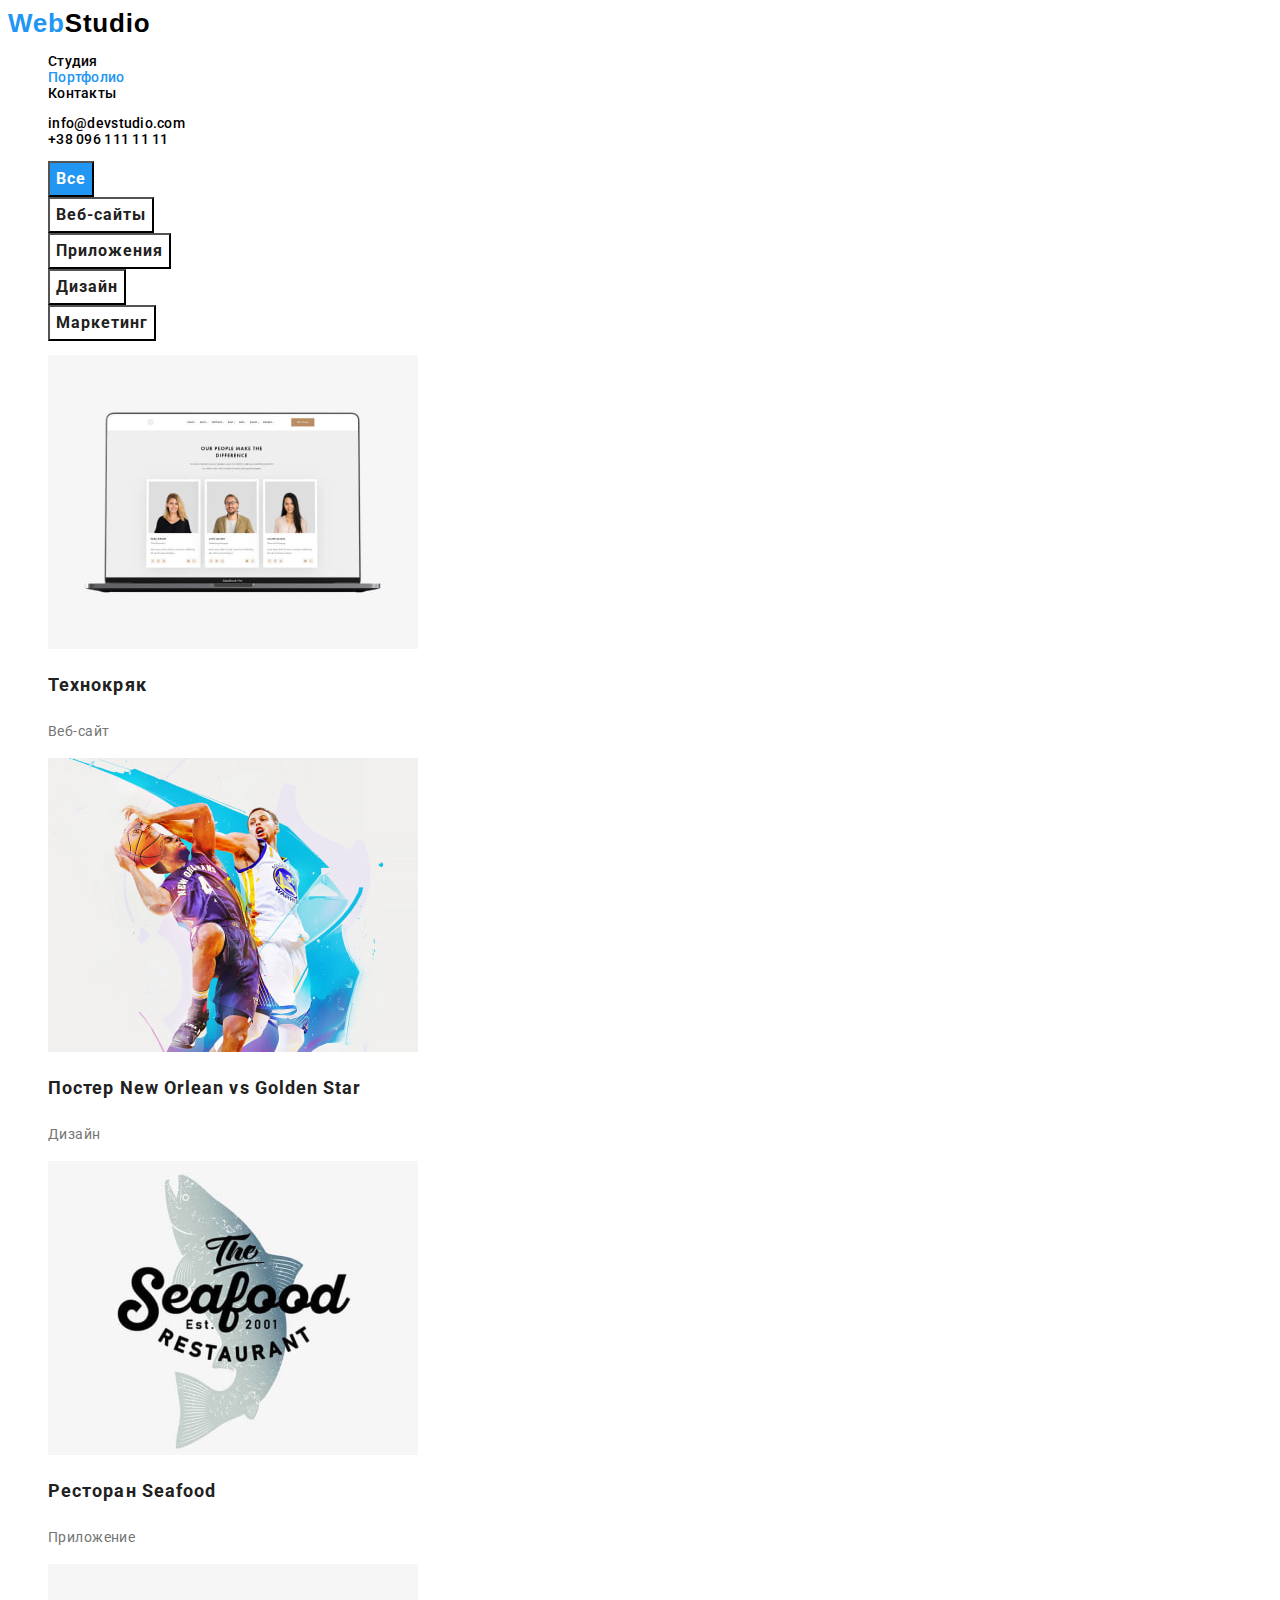
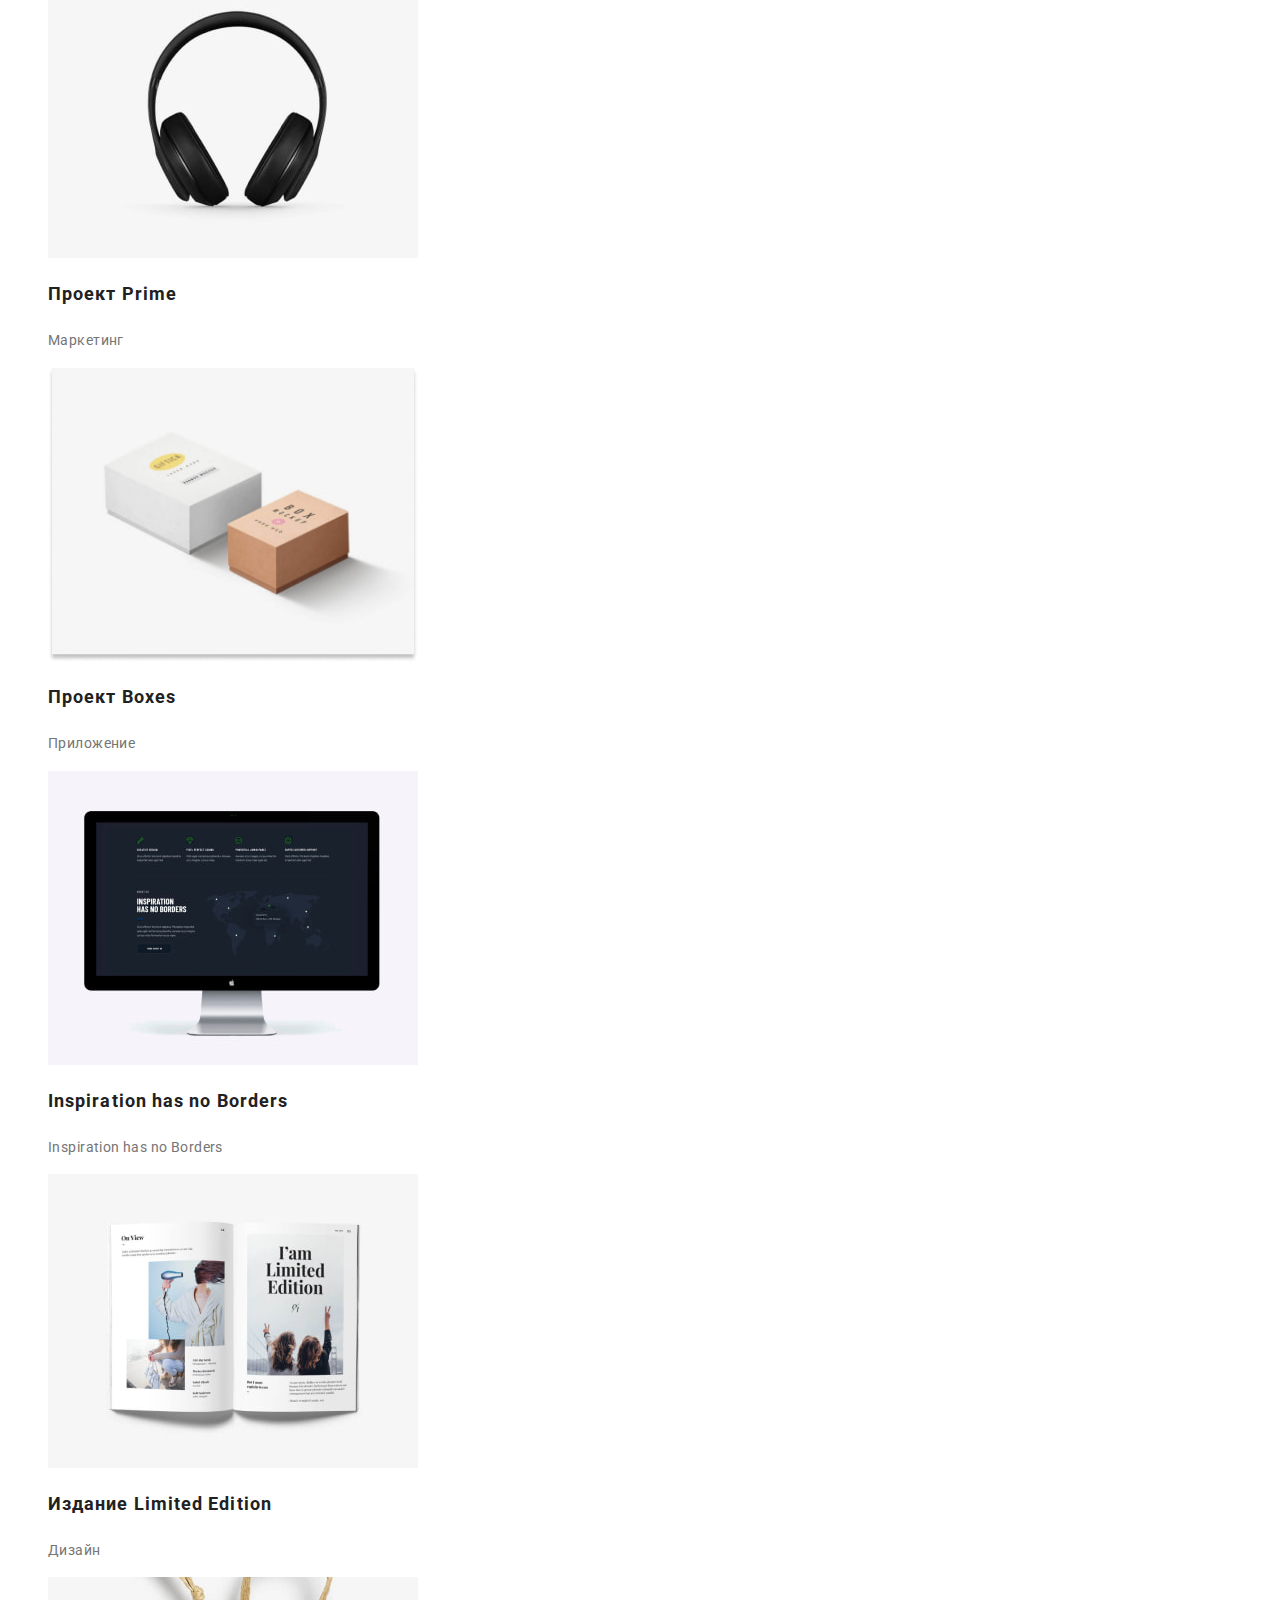
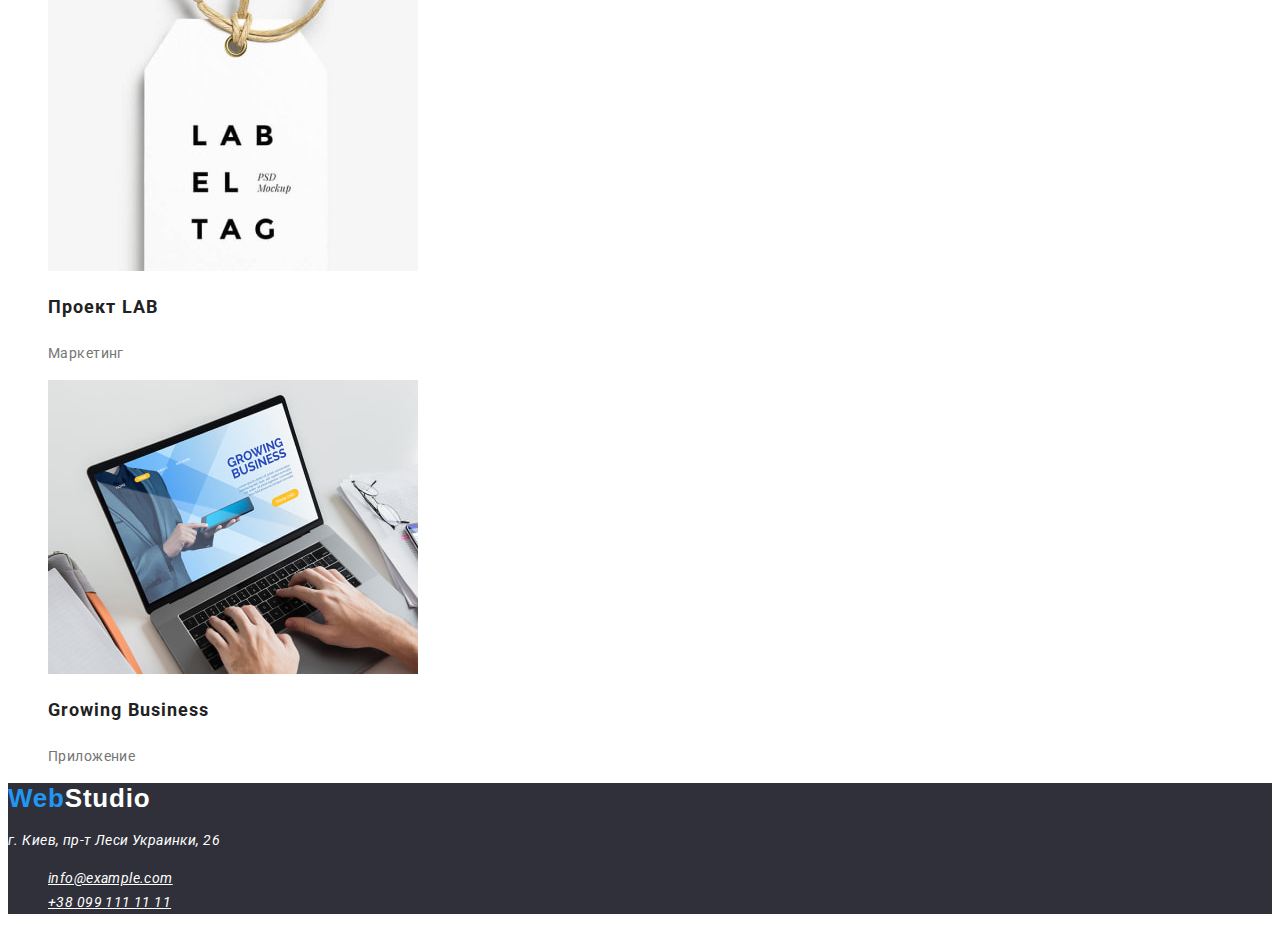
==== commit 28cf478d: "багато чого виправив" ====
--- a/portfolio.html
+++ b/portfolio.html
@@ -11,12 +11,19 @@
       href="https://fonts.googleapis.com/css2?family=Raleway:wght@700&family=Roboto:wght@400;500;700;900&display=swap"
       rel="stylesheet"
     />
+    <link
+      rel="stylesheet"
+      href="https://cdnjs.cloudflare.com/ajax/libs/modern-normalize/1.1.0/modern-normalize.min.css"
+      integrity="sha512-wpPYUAdjBVSE4KJnH1VR1HeZfpl1ub8YT/NKx4PuQ5NmX2tKuGu6U/JRp5y+Y8XG2tV+wKQpNHVUX03MfMFn9Q=="
+      crossorigin="anonymous"
+      referrerpolicy="no-referrer"
+    />
     <link rel="stylesheet" href="./css/styles.css" />
   </head>
   <body>
     <!-- header-section -->
     <header class="header">
-      <a href="./index.html" class="logo link"> <span class="web-cl">Web</span>Studio </a>
+      <a href="./index.html" class="logo link"> Web<span>Studio</span> </a>
       <nav class="header-nav">
         <ul class="header-list list">
           <li class="header-item">
@@ -31,11 +38,13 @@
         </ul>
       </nav>
       <ul class="contact-items list">
-        <li class="contact-item">
-          <a href="mailto:info@devstudio.com" class="header-link">info@devstudio.com</a>
+        <li>
+          <a class="contact-item header-link" href="mailto:info@devstudio.com"
+            >info@devstudio.com</a
+          >
         </li>
-        <li class="contact-item">
-          <a href="tel:+380961111111" class="header-phone link">+38 096 111 11 11</a>
+        <li>
+          <a class="contact-item header-link" href="tel:+380961111111">+38 096 111 11 11</a>
         </li>
       </ul>
     </header>
@@ -101,17 +110,15 @@
     <footer>
       <!-- Подвал сайта -->
       <section class="footer">
-        <a href="./index.html" class="footer-logo logo link"
-          ><span class="web-cl">Web</span>Studio</a
-        >
+        <a href="./index.html" class="logo link">Web<span class="footer-studio">Studio</span></a>
 
-        <address>
-          <p class="address">г. Киев, пр-т Леси Украинки, 26</p>
+        <address class="address">
+          <p>г. Киев, пр-т Леси Украинки, 26</p>
           <ul class="address-items list">
-            <li class="address-item">
-              <a href="mailto:info@example.com" class="footer-list">info@example.com</a>
+            <li>
+              <a class="address-item" href="mailto:info@example.com">info@example.com</a>
             </li>
-            <li class="footer-list"><a href="tell:+380991111111">+38 099 111 11 11</a></li>
+            <li><a class="address-item" href="tell:+380991111111">+38 099 111 11 11</a></li>
           </ul>
         </address>
       </section>
--- a/css/styles.css
+++ b/css/styles.css
@@ -1,27 +1,30 @@
 :root {
   /* Fonts */
-  --main-font: Roboto, sans-serif;
-  --secondary-font: Ralawey, sans-serif;
+  --main-font: 'Roboto', sans-serif;
+  --secondary-font: 'Ralawey', sans-serif;
 
   /* Text colors */
   --main-txt-cl: #212121;
   --accent-txt-cl: #2196f3;
-  --btn-txt-cl: #ffffff;
-  --second-txt-color: #757575;
+  --white-cl: #ffffff;
+  --grey-color: #757575;
   --black-txt-cl: #000000;
   /* background-color */
   --light-bg-cl: #ffffff;
   --dark-bg-cl: #2f303a;
   --grey-bg-cl: #757575;
-  --blue-bg-cl: #3a1abd;
+  --blue-bg-cl: #1a81bd;
 
   /* others */
 }
 
-.body {
-  font-size: 14px;
+body {
   font-family: var(--main-font);
   color: var(--main-txt-cl);
+  font-size: 14px;
+}
+span {
+  color: var(--black-txt-cl);
 }
 /* reset styles */
 .link {
@@ -31,16 +34,19 @@
 .list {
   list-style: none;
 }
-
+.font-style {
+  font-style: normal;
+}
 /* base style */
 .uppertitle {
+  font-family: var(--main-font);
   font-weight: 900;
   font-size: 44px;
   line-height: calc(60 / 44);
   text-align: center;
   letter-spacing: 0.06em;
   text-transform: uppercase;
-  color: var(--btn-txt-cl);
+  color: var(--white-cl);
 }
 .btn {
   font-family: var(--main-font);
@@ -48,17 +54,17 @@
   font-size: 16px;
   line-height: calc(30 / 16);
   letter-spacing: 0.06em;
-  color: var(--btn-txt-cl);
+  color: var(--white-cl);
   background-color: var(--accent-txt-cl);
   cursor: pointer;
 }
 .btn:hover,
 .btn:focus {
-  color: var(--btn-txt-cl);
+  color: var(--white-cl);
   background-color: var(--blue-bg-cl);
 }
 .btn-current {
-  color: var(--btn-txt-cl);
+  color: var(--white-cl);
   background-color: var(--accent-txt-cl);
 }
 .btn-dark {
@@ -68,16 +74,18 @@
 .btn-dark:hover,
 .btn-dark:focus,
 .btn-dark-current {
-  color: var(--btn-txt-cl);
+  color: var(--white-cl);
   background-color: var(--accent-txt-cl);
 }
 .logo {
-  font-family: --main-font;
+  font-family: var(--secondary-font);
   font-weight: 700;
   font-size: 26px;
   line-height: calc(31 / 26);
   letter-spacing: 0.03em;
-}
+  color: var(--accent-txt-cl);
+}
+
 /* 
 !!!!!!!!!!!!!!!!!!!!!!!!!!!!
 !!!!!!Header section!!!!!!!! 
@@ -92,6 +100,8 @@
   font-size: 14px;
   line-height: calc(16 / 14);
   letter-spacing: 0.02em;
+  color: var(--black-txt-cl);
+  text-decoration: none;
 }
 .header-link:hover,
 .header-link:focus,
@@ -104,7 +114,14 @@
 }
 .web-cl {
   color: var(--accent-txt-cl);
-  font-family: var(--secondary-font);
+}
+.contact-item {
+  color: var(--black-txt-cl);
+  text-decoration: none;
+}
+.contact-item:hover,
+.contact-item:focus {
+  color: var(--accent-txt-cl);
 }
 /* 
 !!!!!!!!!!!!!!!!!!!!!!!!!!!!
@@ -128,7 +145,6 @@
   line-height: calc(16 / 14);
   letter-spacing: 0.03em;
   text-transform: uppercase;
-  color: #212121;
 }
 .feature-paragraph {
   font-weight: 400;
@@ -166,7 +182,6 @@
   font-weight: 700;
   font-size: 36px;
   line-height: calc(42 / 36);
-  text-align: center;
   letter-spacing: 0.03em;
   color: #212121;
 }
@@ -174,7 +189,6 @@
   font-weight: 500;
   font-size: 16px;
   line-height: calc(19 / 16);
-  text-align: center;
   letter-spacing: 0.03em;
   color: #212121;
 }
@@ -182,7 +196,6 @@
   font-weight: 400;
   font-size: 16px;
   line-height: calc(19 / 16);
-  text-align: center;
   letter-spacing: 0.03em;
   color: #757575;
 }
@@ -194,35 +207,38 @@
 .footer {
   background-color: var(--dark-bg-cl);
 }
+.footer-studio {
+  color: var(--white-cl);
+}
 .address {
   font-weight: 400;
   font-size: 14px;
   line-height: calc(24 / 14);
   letter-spacing: 0.03em;
-  color: #ffffff;
-}
-.footer-list {
+  color: var(--white-cl);
+  text-decoration: none;
+}
+.address-items {
   font-weight: 400;
   font-size: 14px;
   line-height: calc(24 / 14);
   letter-spacing: 0.03em;
-  color: rgba(255, 255, 255, 0.6);
-}
-.footer-logo {
-  color: var(--btn-txt-cl);
+}
+.address-item {
+  color: var(--white-cl);
+}
+.address-item:hover,
+.address-item:focus {
+  color: var(--accent-txt-cl);
 }
 /* portfolio page */
 .name-sites {
-  font-family: var(--main-font);
   font-weight: 700;
   font-size: 18px;
   line-height: calc(36 / 18);
   letter-spacing: 0.06em;
-  color: #212121;
 }
 .about-sites {
-  font-family: var(--main-font);
-  font-size: 16px;
   line-height: calc(30 / 16);
   letter-spacing: 0.03em;
   color: #757575;
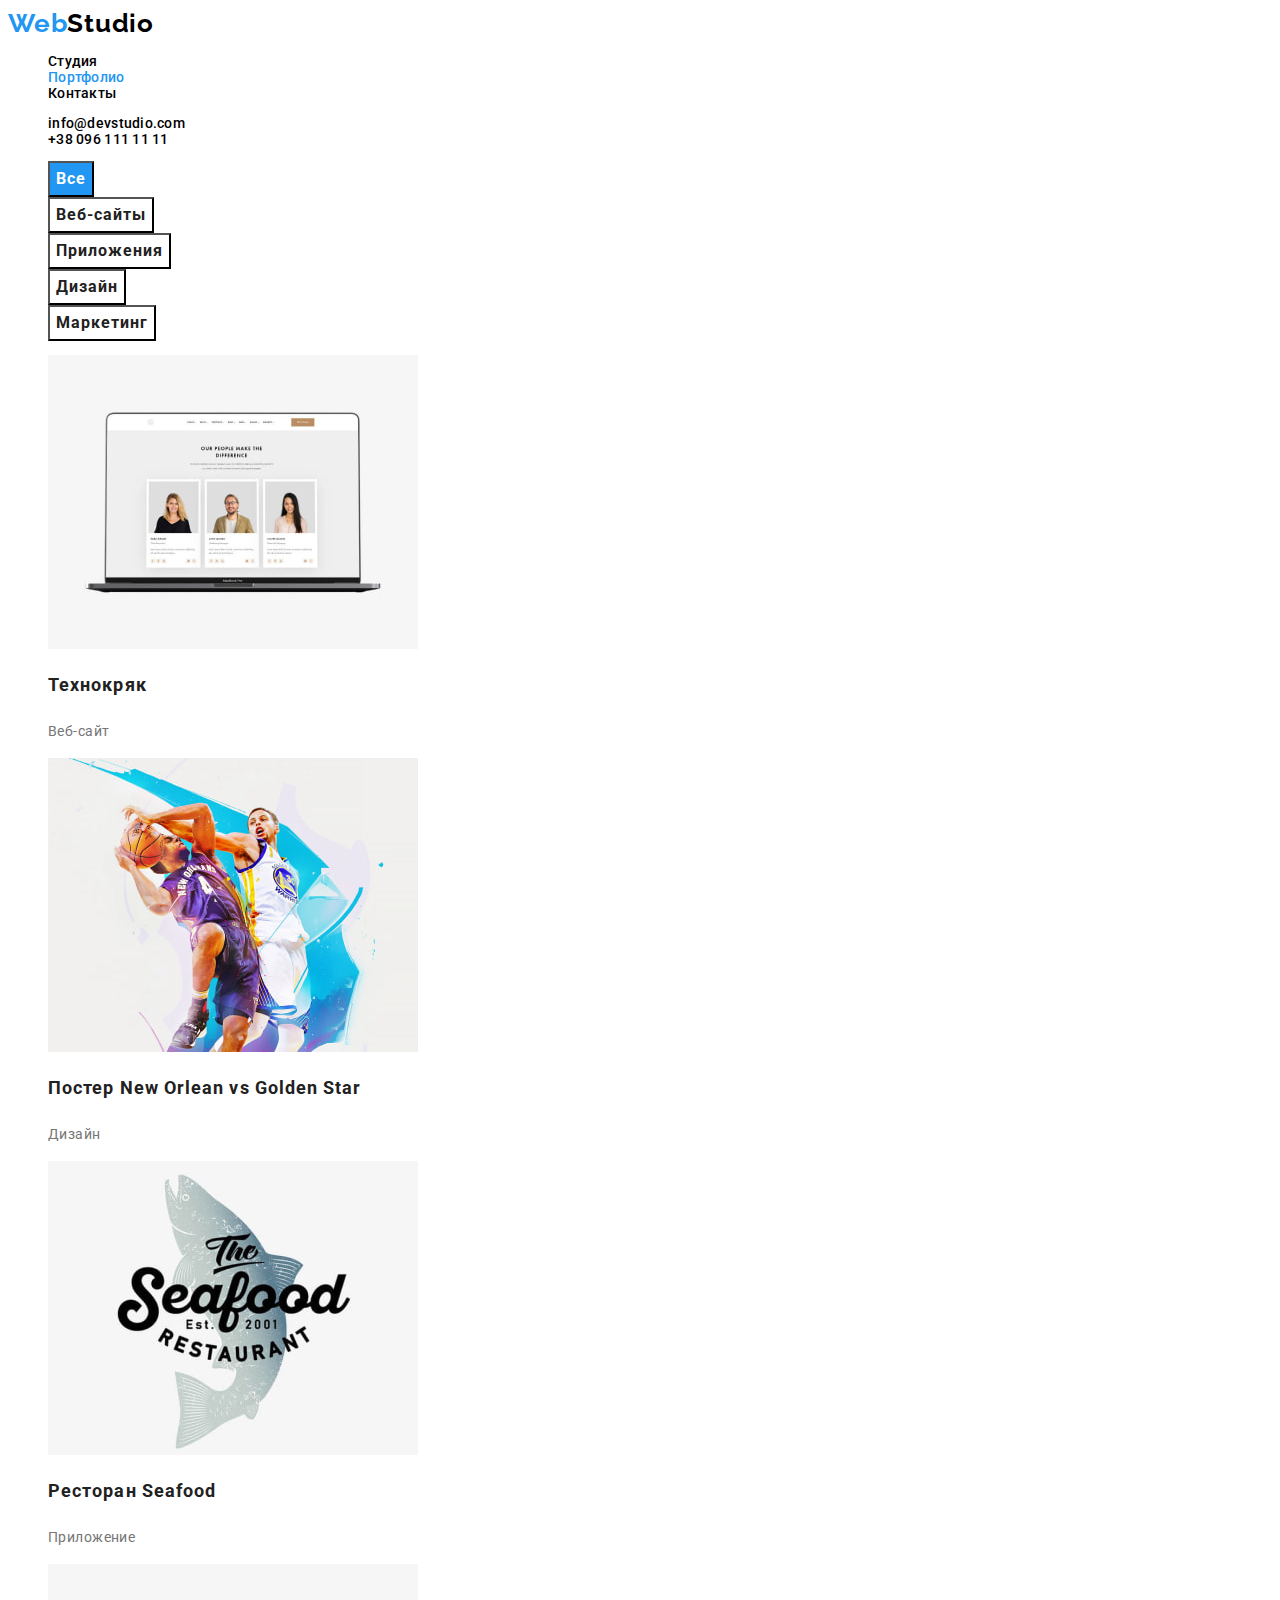
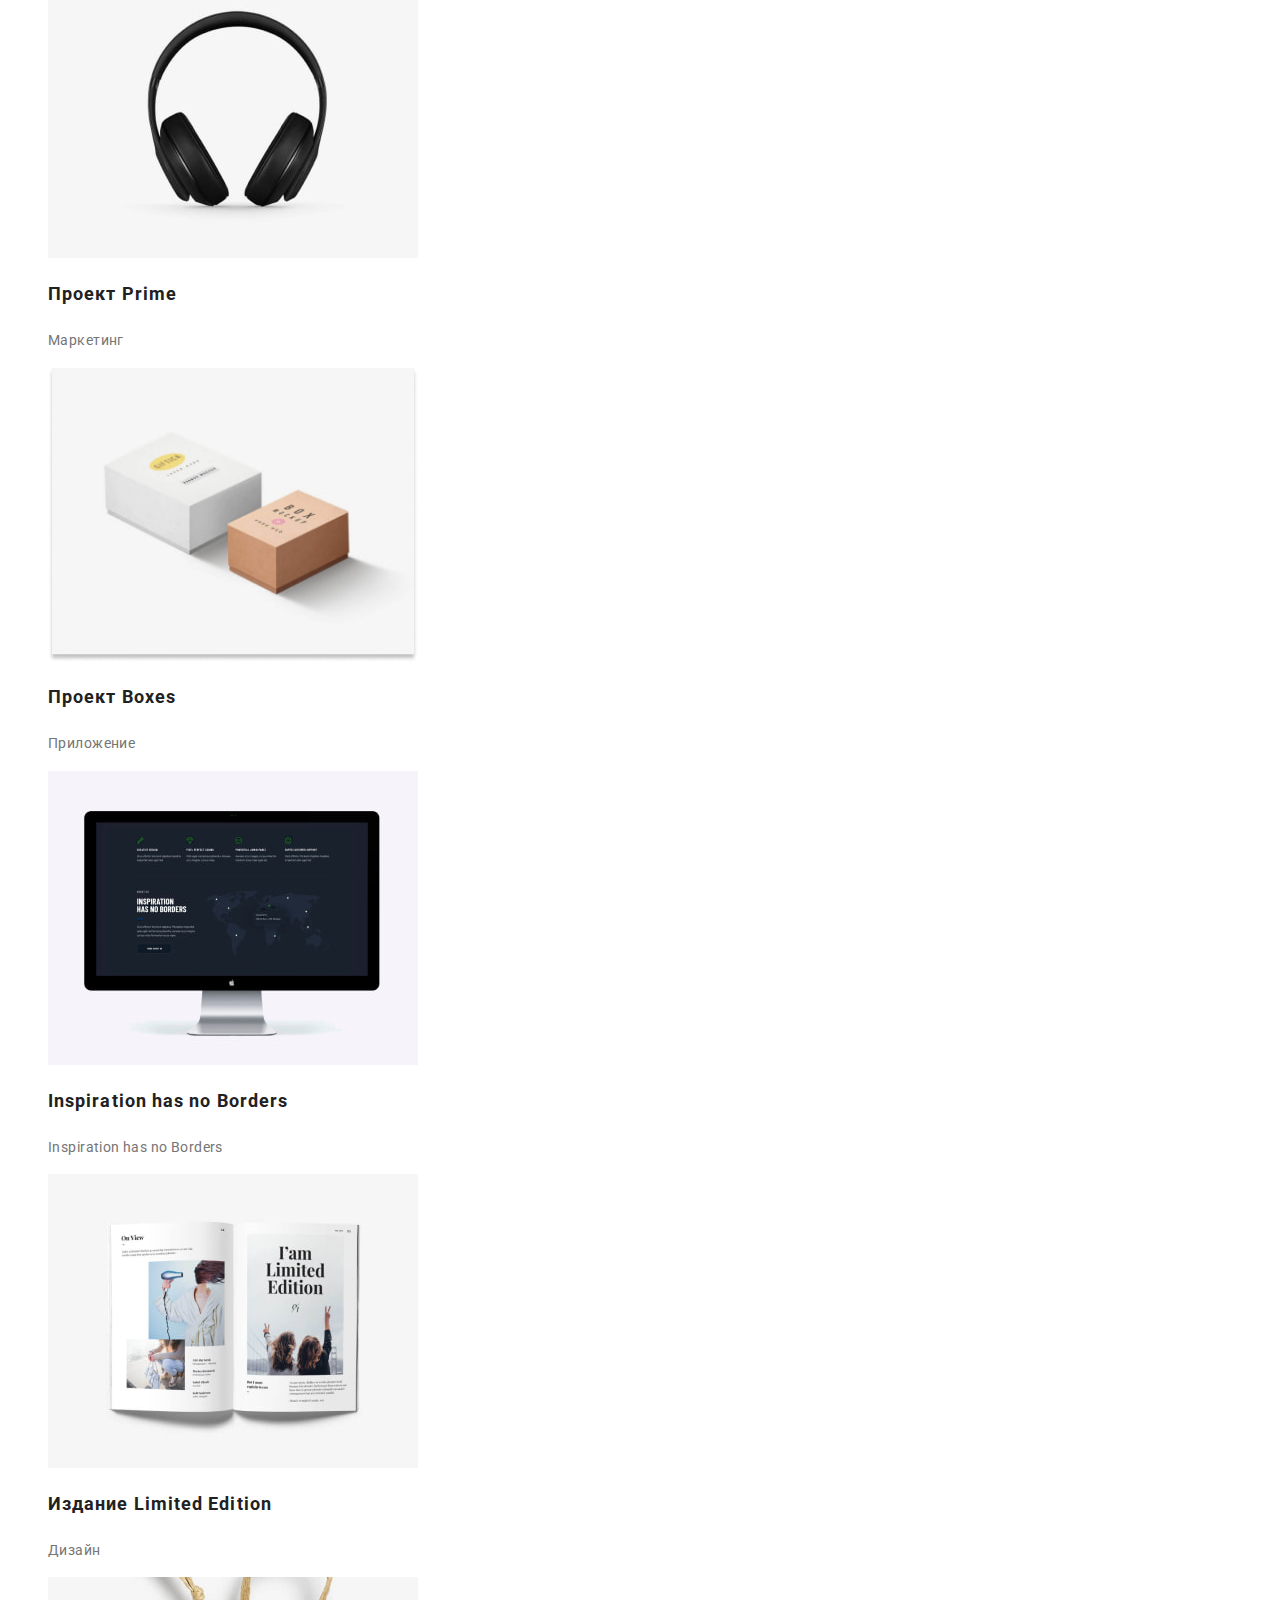
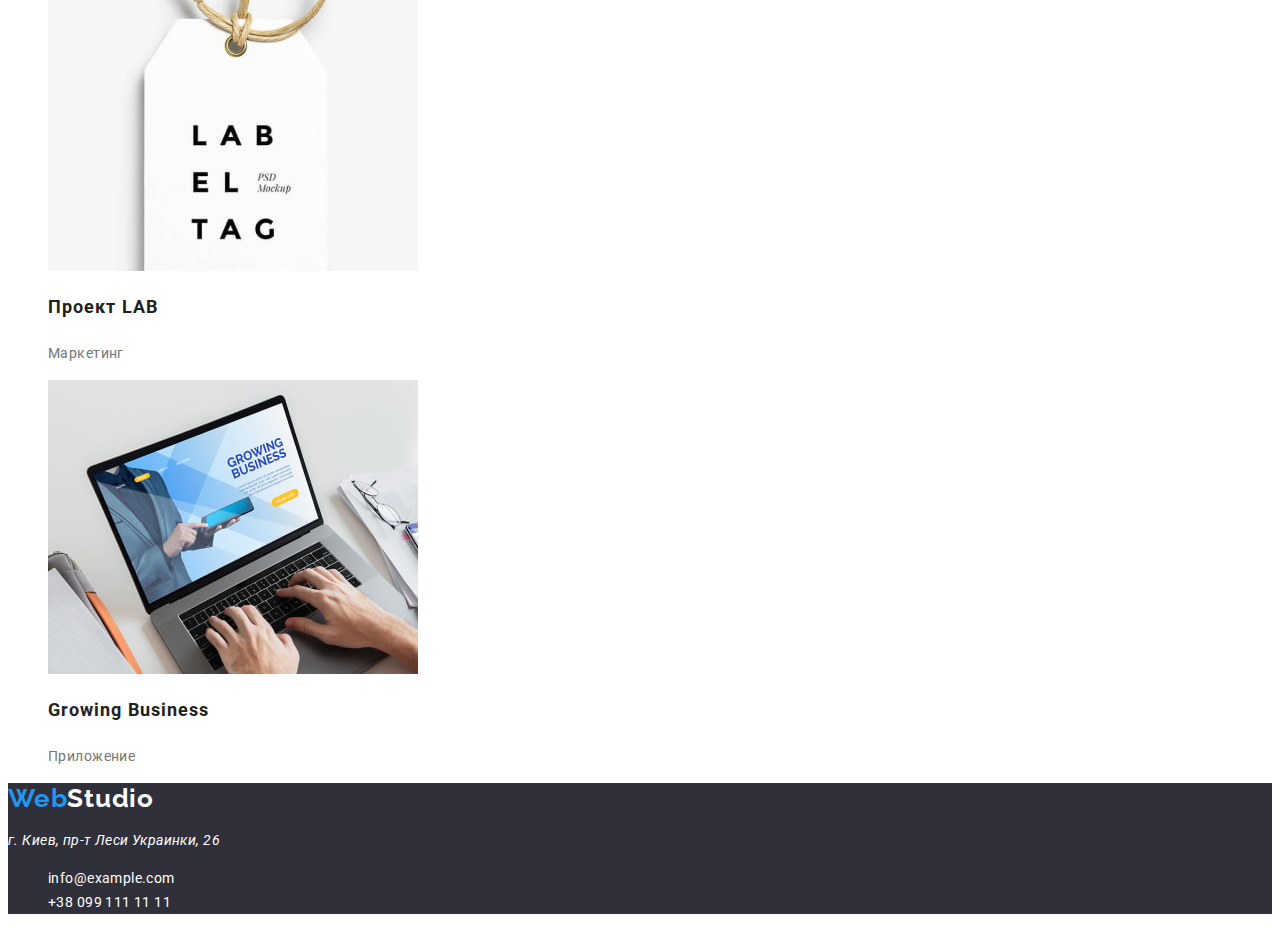
==== commit 41b1ec14: "сподіваюсь що вже все виправив" ====
--- a/portfolio.html
+++ b/portfolio.html
@@ -39,12 +39,12 @@
       </nav>
       <ul class="contact-items list">
         <li>
-          <a class="contact-item header-link" href="mailto:info@devstudio.com"
+          <a class="contact-item header-link link" href="mailto:info@devstudio.com"
             >info@devstudio.com</a
           >
         </li>
         <li>
-          <a class="contact-item header-link" href="tel:+380961111111">+38 096 111 11 11</a>
+          <a class="contact-item header-link link" href="tel:+380961111111">+38 096 111 11 11</a>
         </li>
       </ul>
     </header>
@@ -114,11 +114,13 @@
 
         <address class="address">
           <p>г. Киев, пр-т Леси Украинки, 26</p>
-          <ul class="address-items list">
+          <ul class="address-items link list">
             <li>
-              <a class="address-item" href="mailto:info@example.com">info@example.com</a>
+              <a class="address-item link" href="mailto:info@example.com">info@example.com</a>
             </li>
-            <li><a class="address-item" href="tell:+380991111111">+38 099 111 11 11</a></li>
+            <li>
+              <a class="address-item link" href="tell:+380991111111">+38 099 111 11 11</a>
+            </li>
           </ul>
         </address>
       </section>
--- a/css/styles.css
+++ b/css/styles.css
@@ -1,7 +1,7 @@
 :root {
   /* Fonts */
   --main-font: 'Roboto', sans-serif;
-  --secondary-font: 'Ralawey', sans-serif;
+  --secondary-font: 'Raleway', sans-serif;
 
   /* Text colors */
   --main-txt-cl: #212121;
@@ -17,7 +17,7 @@
 
   /* others */
 }
-
+/* !!!global values!!! */
 body {
   font-family: var(--main-font);
   color: var(--main-txt-cl);
@@ -30,12 +30,10 @@
 .link {
   text-decoration: none;
   color: currentColor;
+  font-style: normal;
 }
 .list {
   list-style: none;
-}
-.font-style {
-  font-style: normal;
 }
 /* base style */
 .uppertitle {
@@ -49,7 +47,7 @@
   color: var(--white-cl);
 }
 .btn {
-  font-family: var(--main-font);
+  font-family: inherit;
   font-weight: 700;
   font-size: 16px;
   line-height: calc(30 / 16);
@@ -97,7 +95,6 @@
 
 .header-link {
   font-weight: 500;
-  font-size: 14px;
   line-height: calc(16 / 14);
   letter-spacing: 0.02em;
   color: var(--black-txt-cl);
@@ -141,14 +138,11 @@
 }
 .feature-article {
   font-weight: 700;
-  font-size: 14px;
   line-height: calc(16 / 14);
   letter-spacing: 0.03em;
   text-transform: uppercase;
 }
 .feature-paragraph {
-  font-weight: 400;
-  font-size: 14px;
   line-height: calc(24 / 14);
   letter-spacing: 0.03em;
   color: #757575;
@@ -193,7 +187,6 @@
   color: #212121;
 }
 .team-job {
-  font-weight: 400;
   font-size: 16px;
   line-height: calc(19 / 16);
   letter-spacing: 0.03em;
@@ -211,8 +204,6 @@
   color: var(--white-cl);
 }
 .address {
-  font-weight: 400;
-  font-size: 14px;
   line-height: calc(24 / 14);
   letter-spacing: 0.03em;
   color: var(--white-cl);
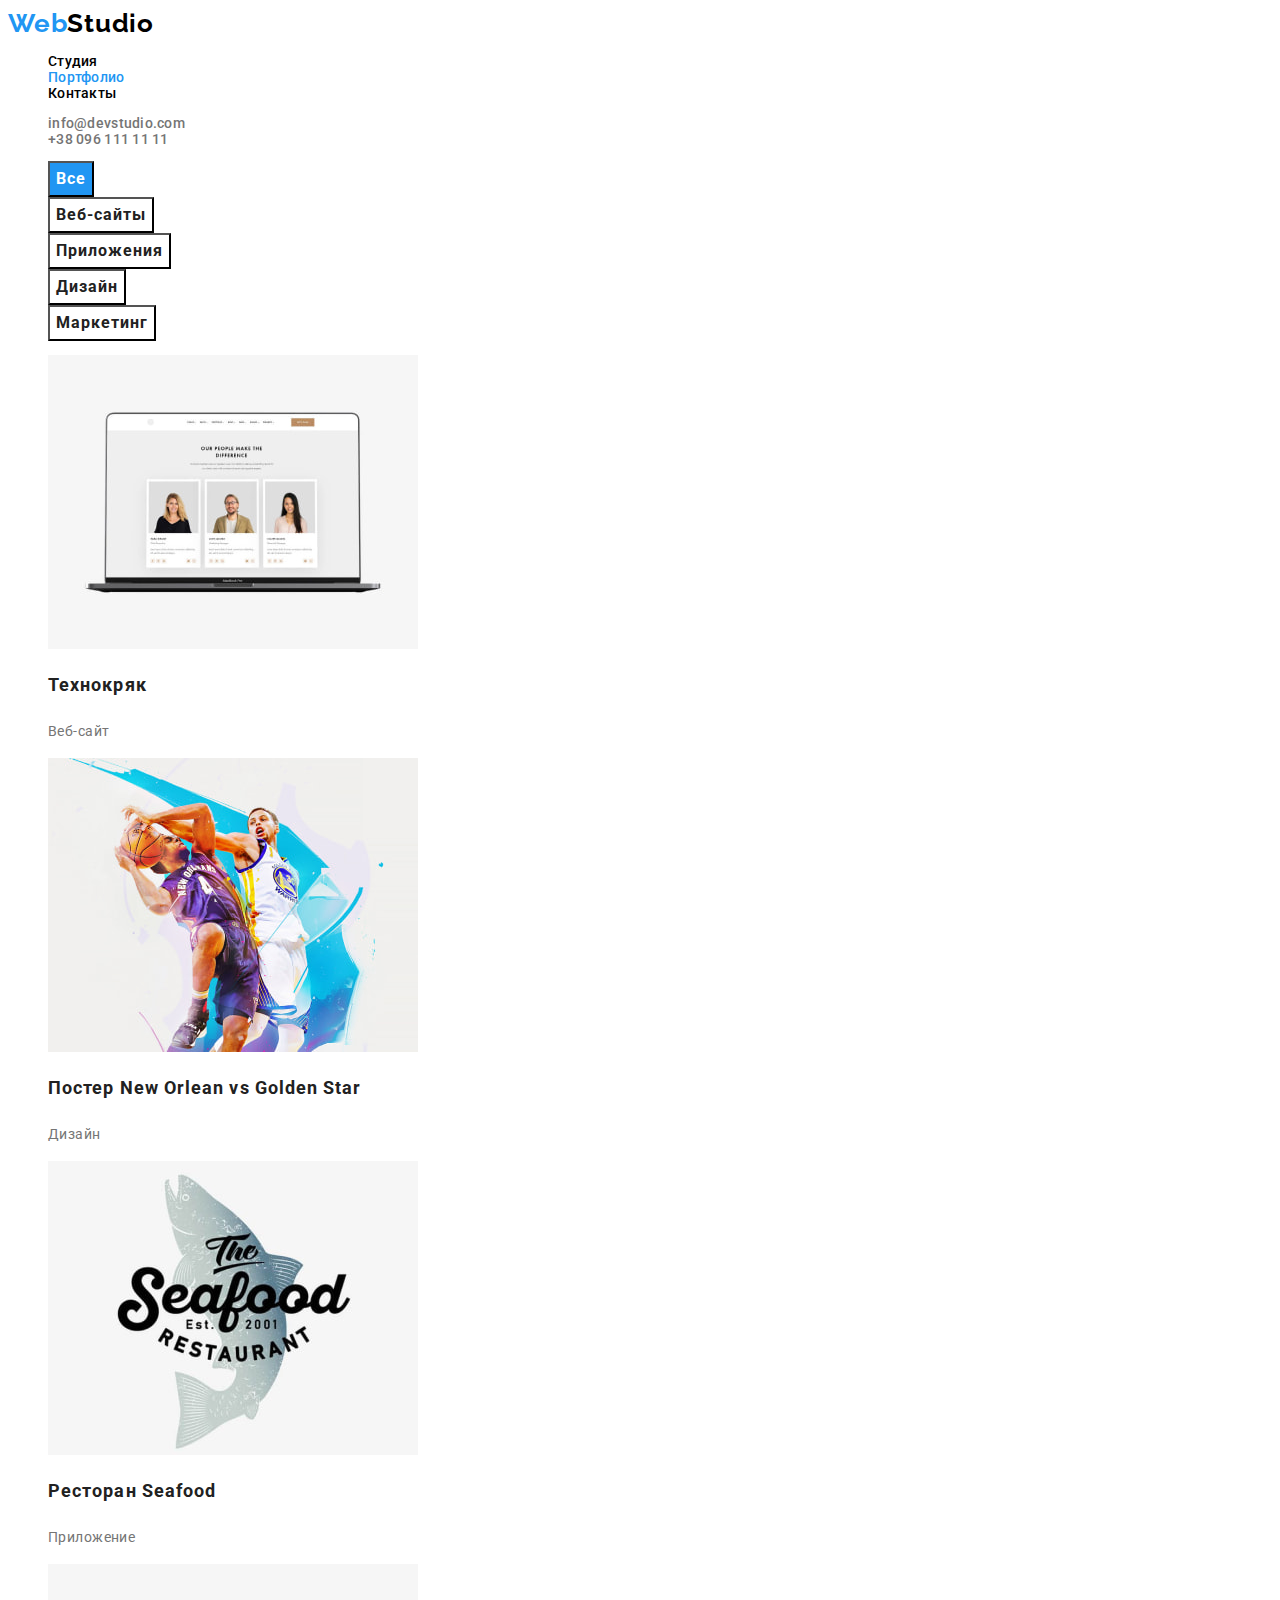
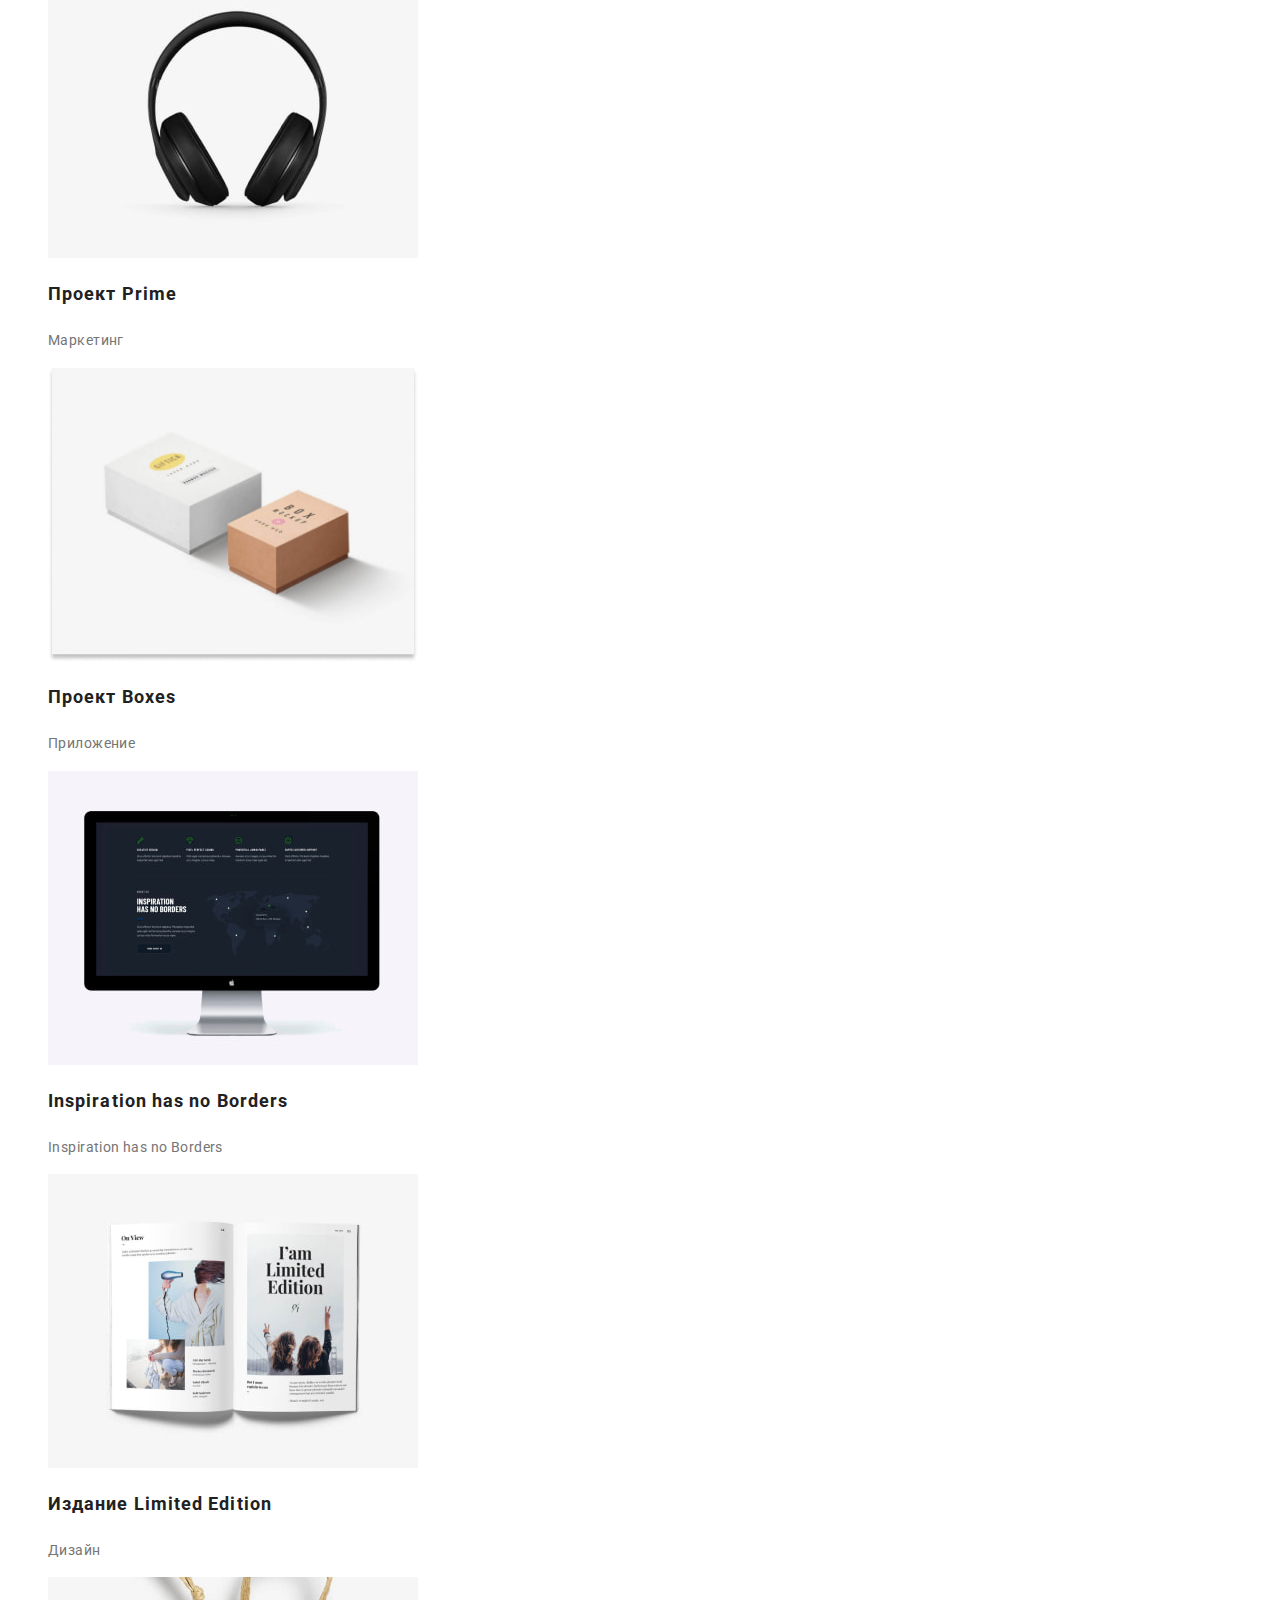
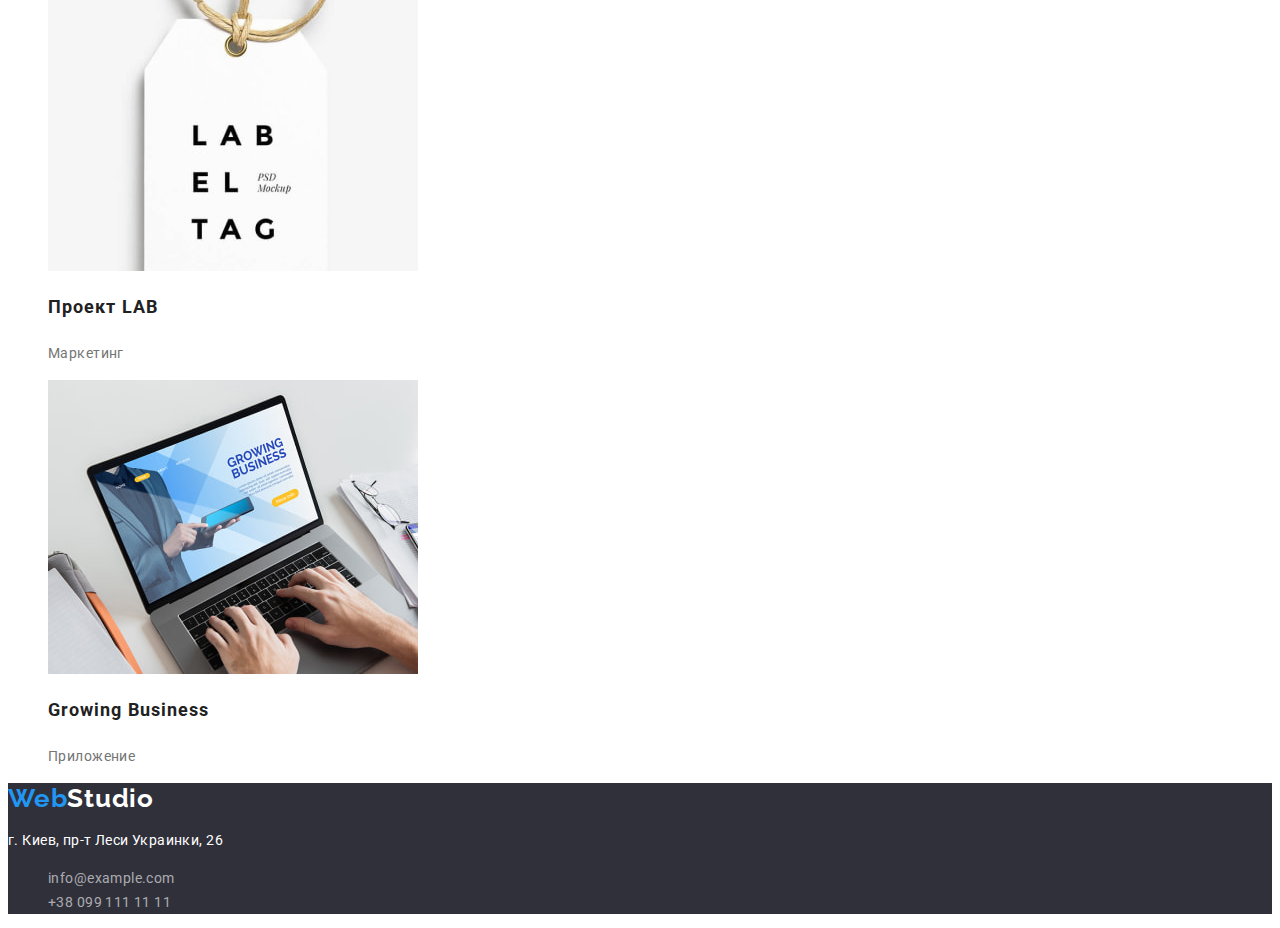
==== commit cbae7ea3: "убрав італік" ====
--- a/portfolio.html
+++ b/portfolio.html
@@ -112,7 +112,7 @@
       <section class="footer">
         <a href="./index.html" class="logo link">Web<span class="footer-studio">Studio</span></a>
 
-        <address class="address">
+        <address class="address font-style">
           <p>г. Киев, пр-т Леси Украинки, 26</p>
           <ul class="address-items link list">
             <li>
--- a/css/styles.css
+++ b/css/styles.css
@@ -35,6 +35,9 @@
 .list {
   list-style: none;
 }
+.font-style {
+  font-style: normal;
+}
 /* base style */
 .uppertitle {
   font-family: var(--main-font);
@@ -113,7 +116,7 @@
   color: var(--accent-txt-cl);
 }
 .contact-item {
-  color: var(--black-txt-cl);
+  color: var(--grey-color);
   text-decoration: none;
 }
 .contact-item:hover,
@@ -216,8 +219,9 @@
   letter-spacing: 0.03em;
 }
 .address-item {
-  color: var(--white-cl);
-}
+  color: rgba(255, 255, 255, 0.6);
+}
+
 .address-item:hover,
 .address-item:focus {
   color: var(--accent-txt-cl);
